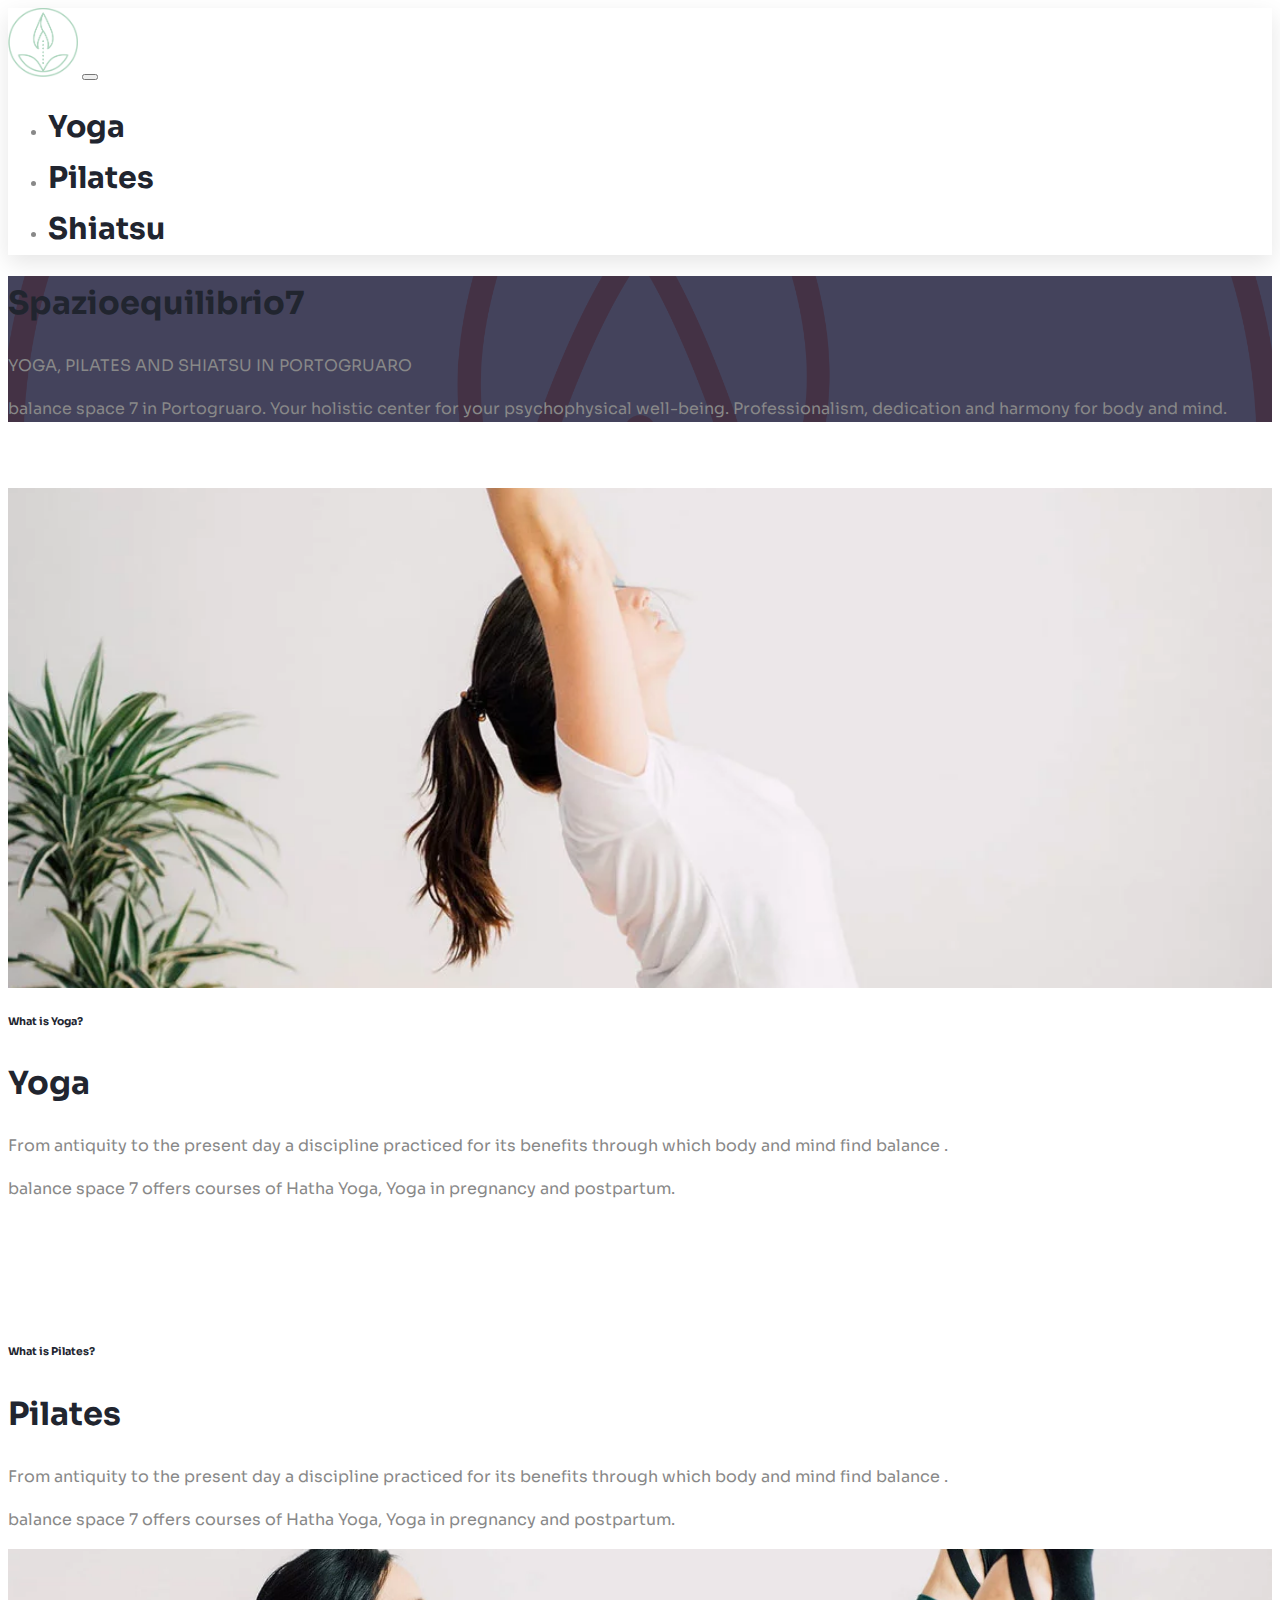
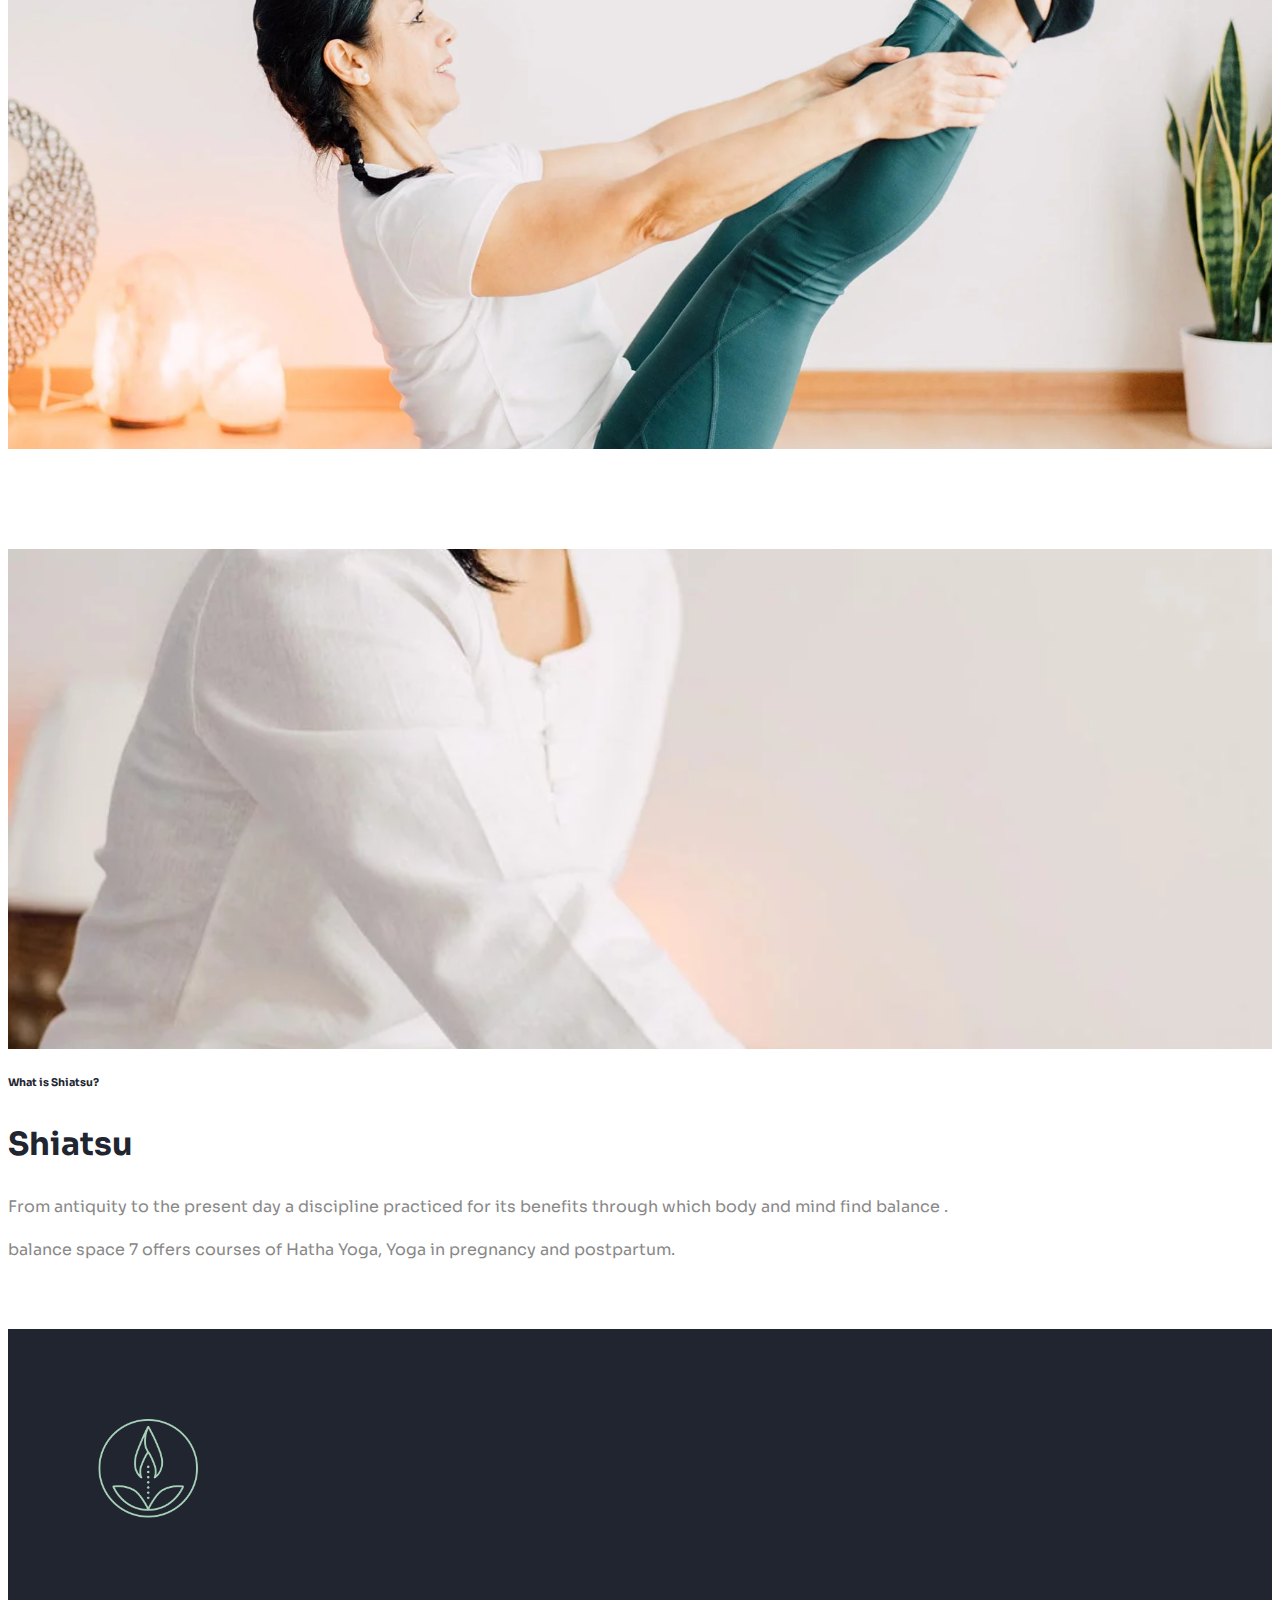
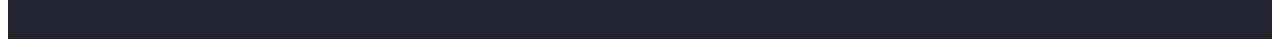
==== index.html @ 2cf7bbfe "New project to push to GitHub" ====
<!doctype html>
<html lang="en">

<head>
    <!-- Required meta tags -->
    <meta charset="utf-8">
    <meta name="viewport" content="width=device-width, initial-scale=1">

    <!-- Bootstrap CSS -->
    <link href="https://cdn.jsdelivr.net/npm/bootstrap@5.0.2/dist/css/bootstrap.min.css" rel="stylesheet"
        integrity="sha384-EVSTQN3/azprG1Anm3QDgpJLIm9Nao0Yz1ztcQTwFspd3yD65VohhpuuCOmLASjC" crossorigin="anonymous">

    <link rel="stylesheet" href="css/style.css">

    <title>Hello, world!</title>
</head>

<body>


    <!--NAVBAR -->
    <nav class="navbar navbar-expand-lg py-3 sticky-top navbar-light bg-light">
        <div class="container">
            <a class="navbar-brand" href="#">
                <img class="logo" src="img/Logo.png" alt="Logo">
            </a>
            <button class="navbar-toggler" type="button" data-bs-toggle="collapse" data-bs-target="#navbarNav"
                aria-controls="navbarNav" aria-expanded="false" aria-label="Toggle navigation">
                <span class="navbar-toggler-icon"></span>
            </button>
            <div class="collapse navbar-collapse" id="navbarNav">
                <ul class="navbar-nav ms-auto ">
                    <li class="nav-item">
                        <a class="nav-link" href="#Yoga">Yoga</a>
                    </li>
                    <li class="nav-item">
                        <a class="nav-link" href="#Pilates">Pilates</a>
                    </li>
                    <li class="nav-item">
                        <a class="nav-link" href="#Shiatsu">Shiatsu</a>
                    </li>
                </ul>
            </div>
        </div>
    </nav>
    <!--//NAVBAR -->

    <!--HERO -->
    <div class="hero vh-100 d-flex align-items-center">
        <div class="container">
            <div class="row">
                <div class="col-lg-7 mx-auto text-center">
                    <h1 class="diplay-4 text-white">Spazioequilibrio7</h1>
                    <p class="text-white my-4">YOGA, PILATES AND SHIATSU IN PORTOGRUARO</p>
                    <p class="text-white my-4">balance space 7 in Portogruaro.
                        Your holistic center for your psychophysical well-being.
                        Professionalism, dedication and harmony for body and mind.</p>
                </div>
            </div>
        </div>
    </div>
    <!--//HERO-->

    <!--YOGA-->
    <section class="row w-100" id="Yoga">
        <div class="col-lg-6 col-img1"></div>
        <div class="col-lg-6 py-4">
            <div class="container">
                <div class="row">
                    <div class="col-md-10 offset-md-1">
                        <h6 class="text-primary">What is Yoga?</h6>
                        <h1>Yoga</h1>
                        <p>From antiquity to the present day a discipline practiced for its benefits through which body
                            and mind find balance .</p>
                        <p>balance space 7 offers courses of Hatha Yoga, Yoga in pregnancy and postpartum.</p>
                    </div>
                </div>
            </div>
        </div>
    </section>
    <!--//YOGA-->

    <!--PILATES-->
    <section class="row w-100" id="Pilates">
        <div class="col-lg-6 py-4">
            <div class="container">
                <div class="row">
                    <div class="col-md-10 offset-md-1">
                        <h6 class="text-primary">What is Pilates?</h6>
                        <h1>Pilates</h1>
                        <p>From antiquity to the present day a discipline practiced for its benefits through which body
                            and mind find balance .</p>
                        <p>balance space 7 offers courses of Hatha Yoga, Yoga in pregnancy and postpartum.</p>
                    </div>
                </div>
            </div>
        </div>
        <div class="col-lg-6 col-img2"></div>
    </section>
    <!--//PILATES-->

    <!--SHIATSU-->
    <section class="row w-100" id="Shiatsu">
        <div class="col-lg-6 col-img3"></div>
        <div class="col-lg-6 py-4">
            <div class="container">
                <div class="row">
                    <div class="col-md-10 offset-md-1">
                        <h6 class="text-primary">What is Shiatsu?</h6>
                        <h1>Shiatsu</h1>
                        <p>From antiquity to the present day a discipline practiced for its benefits through which body
                            and mind find balance .</p>
                        <p>balance space 7 offers courses of Hatha Yoga, Yoga in pregnancy and postpartum.</p>
                    </div>
                </div>
            </div>
        </div>
    </section>
    <!--//SHIATSU-->
    <footer>
        <div class="footer-top">
            <div class="container">
                <div class="row">
                    <div class="col-md-4">
                        <img class="logo" src="img/Logo.png" alt="Logo">
                    </div>
                    <div class="col-md-2">
                        <h5> </h5>
                    </div>
                </div>
            </div>
        </div>
    </footer>

    <!-- Option 1: Bootstrap Bundle with Popper -->
    <script src="https://cdn.jsdelivr.net/npm/bootstrap@5.0.2/dist/js/bootstrap.bundle.min.js"
        integrity="sha384-MrcW6ZMFYlzcLA8Nl+NtUVF0sA7MsXsP1UyJoMp4YLEuNSfAP+JcXn/tWtIaxVXM" crossorigin="anonymous">
    </script>

</body>

</html>
---- css/style.css ----
@import url('https://fonts.googleapis.com/css2?family=Sora:wght@200&family=Source+Sans+Pro:ital,wght@0,200;0,300;0,400;0,600;0,700;0,900;1,200;1,300;1,400;1,600;1,700;1,900&display=swap');

:root{
    --primary: #e4e2db;
    --dark: #21252f;
    --body: #888;
    --box-shadow: 0 8px 22px rgba(0,0,0,0.1);
}

body {
    font-family: Sora, "sans-serif";
    line-height: 1.7;
    color: var(--body);
}

h1,h2,h3,h4,h5,h6,
.display-4 {
    color: var(--dark);
    font-weight: 700;
}

a {
    color: var(--dark);
    text-decoration: none;  
}

.navbar .logo {
    width: 70px;
}

.navbar .nav-link {
    font-size: 30px;
    font-weight: 700;
}

.navbar {
    box-shadow: var(--box-shadow);
}

.hero {
    background-image: url(../img/Background.png);
    background-position: center;
    background-size: cover;
    background-attachment: fixed;
    position: relative;
    z-index: 2;
}

.hero::after{
    content: "";
    width: 100%;
    height: 100%;
    position: absolute;
    top: 0;
    left: 0;
    background-color: rgba(21, 20, 51, 0.8);
    z-index: -1;
}

section {
    padding-top: 50px;
    padding-bottom: 50px;
}

.col-img1 {
    background-image: url(../img/Yogapose.webp);
    background-position: center;
    background-size: cover;
    min-height: 500px;
}

.col-img2 {
    background-image: url(../img/Pilatespose.webp);
    background-position: center;
    background-size: cover;
    min-height: 500px;
}

.col-img3 {
    background-image: url(../img/Shiatsupose.webp);
    background-position: center;
    background-size: cover;
    min-height: 500px;
}

.footer-top {
    padding-bottom: 90px;
    padding: 90px;
    background-color: var(--dark);

}
.footer-top .logo {
    width: 100px;
}
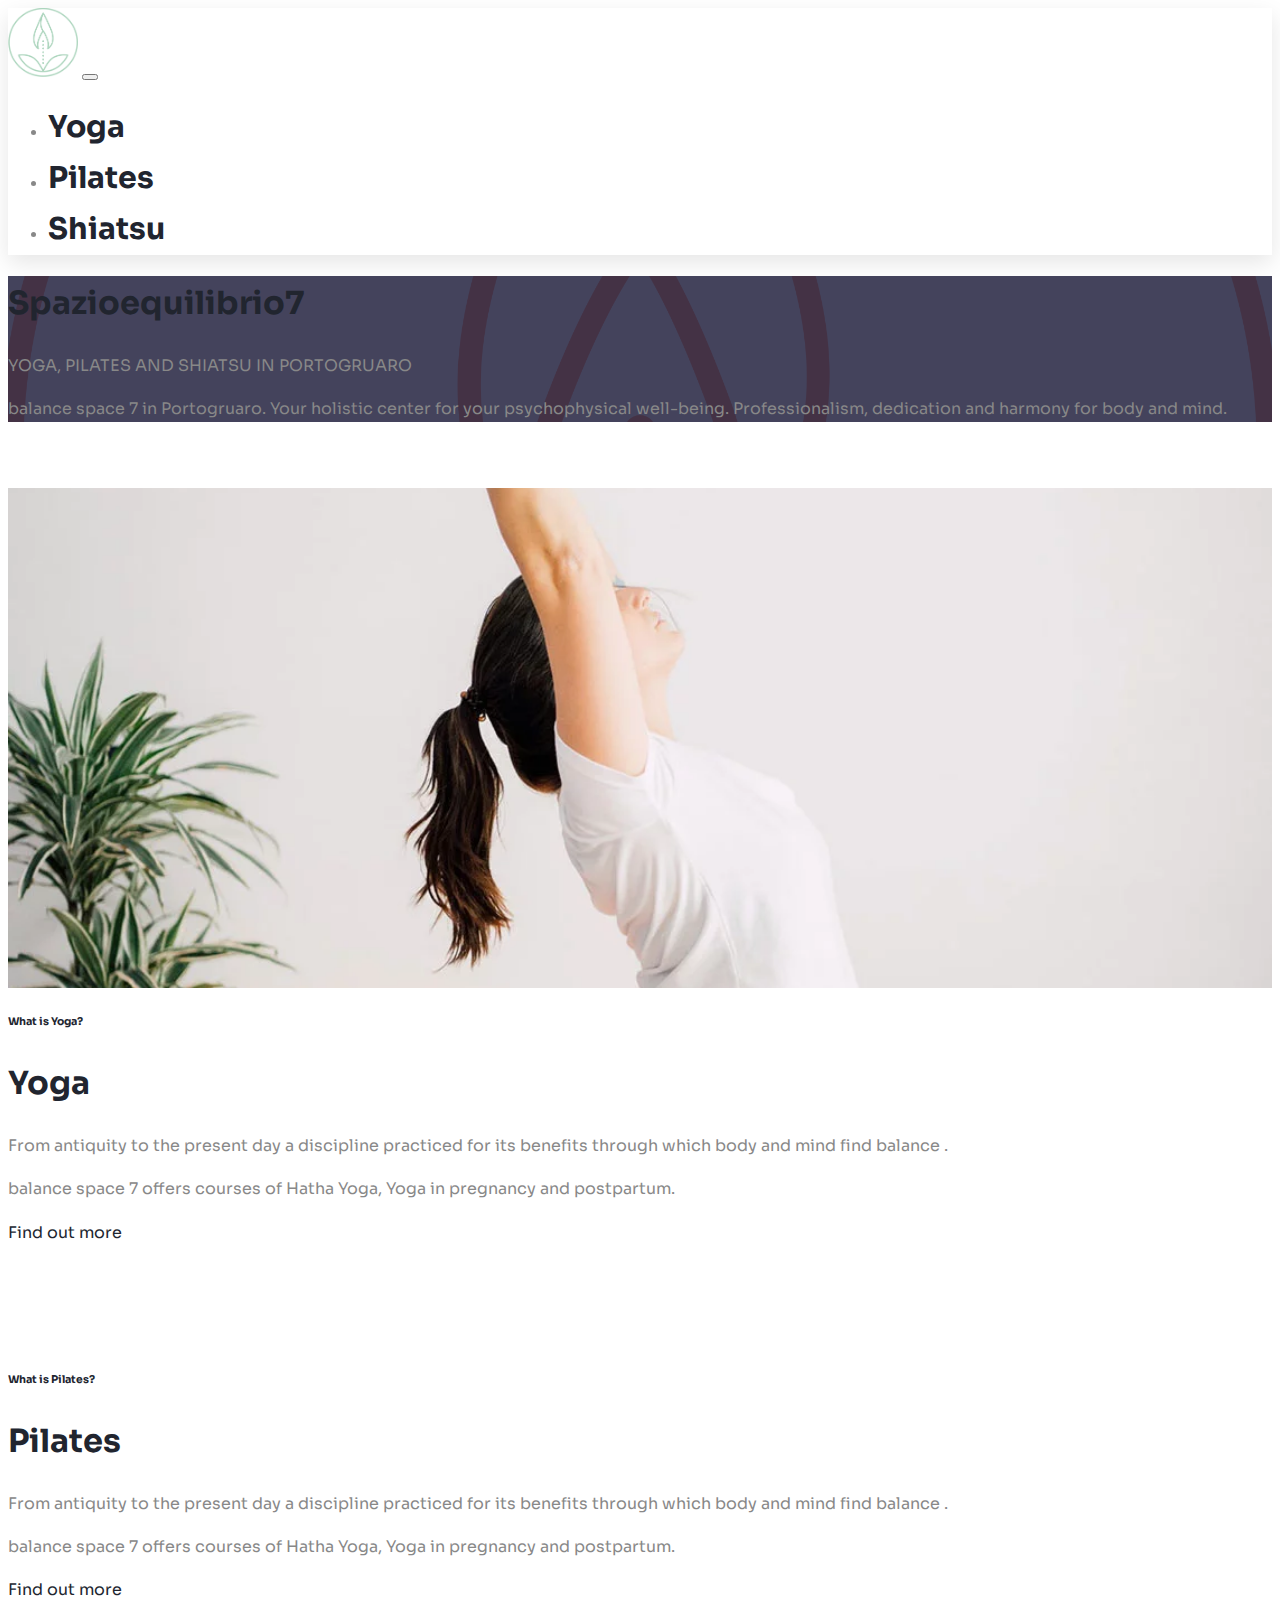
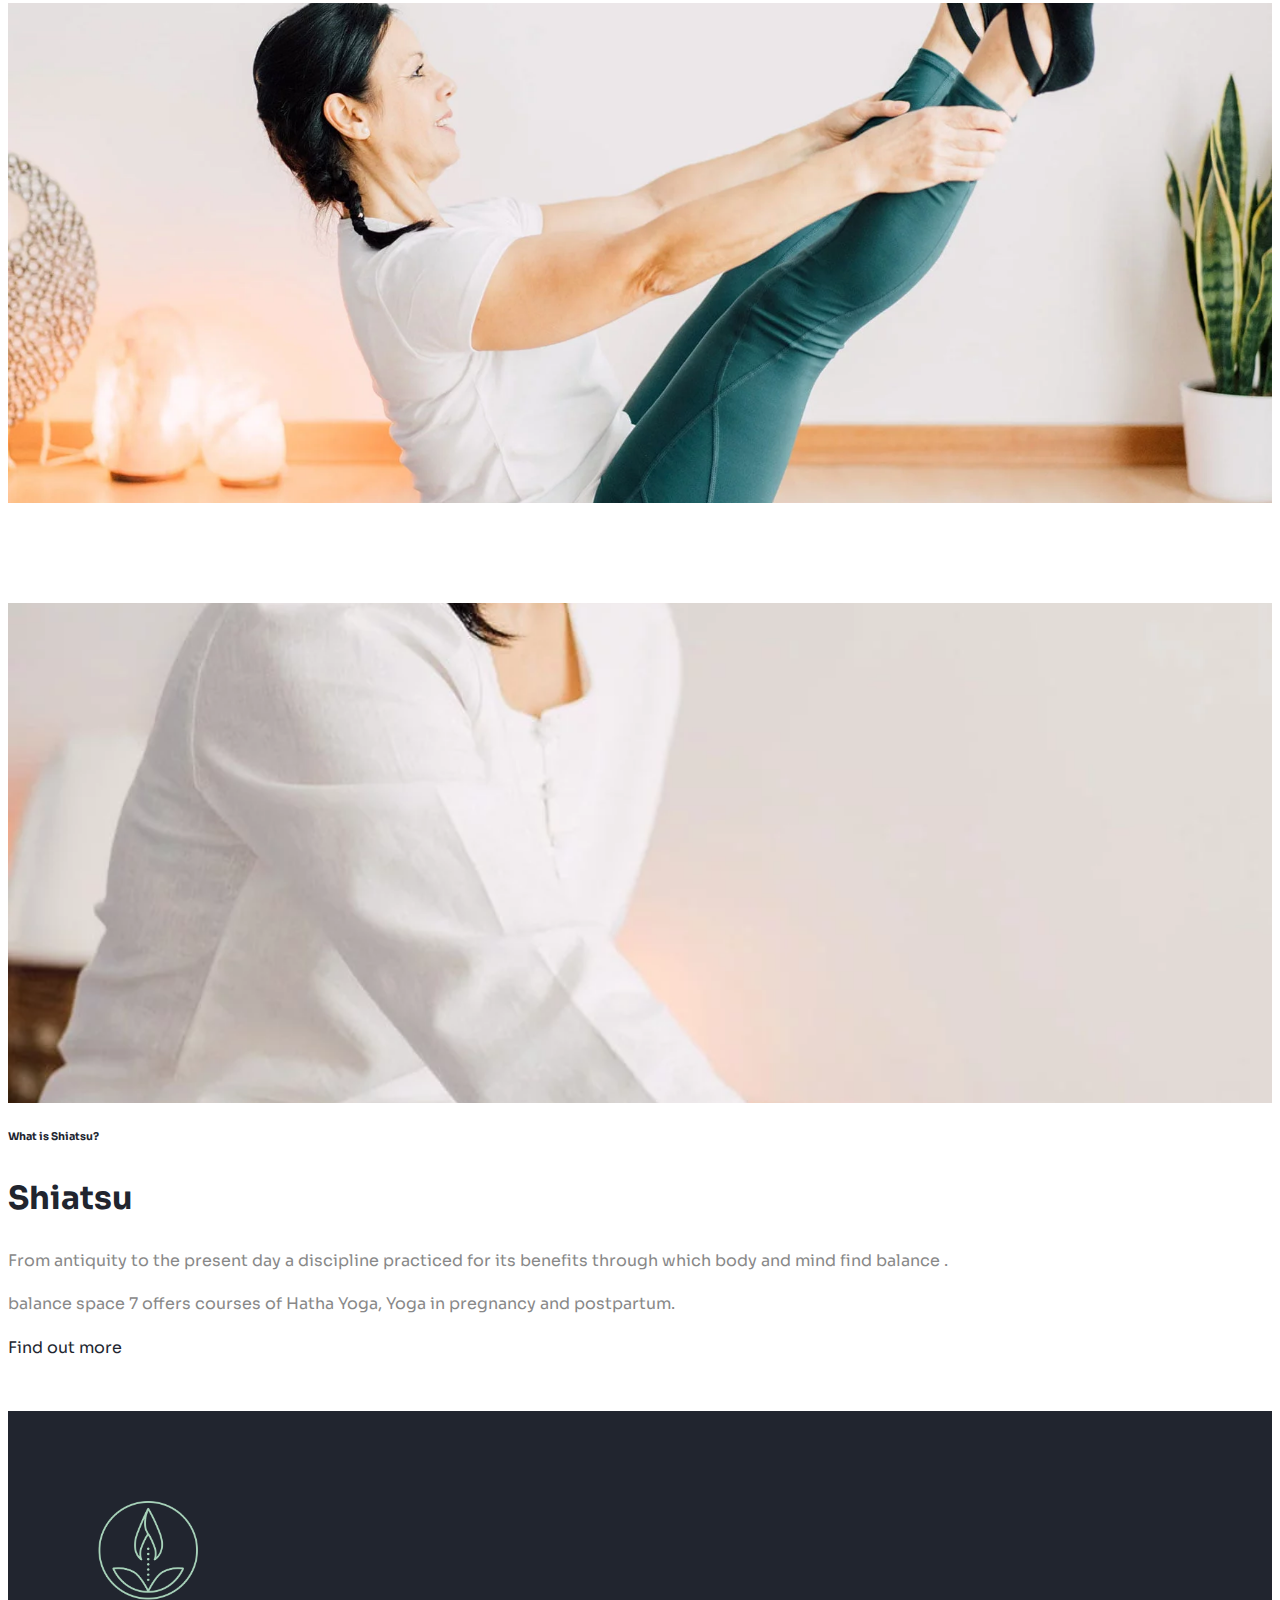
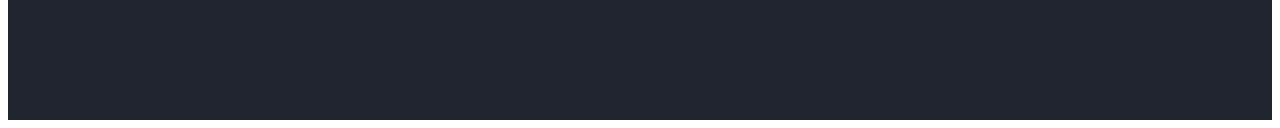
==== commit 83c7b548: "New project to push to GitHub" ====
--- a/index.html
+++ b/index.html
@@ -12,7 +12,7 @@
 
     <link rel="stylesheet" href="css/style.css">
 
-    <title>Hello, world!</title>
+    <title>Spazioequilibrio7</title>
 </head>
 
 <body>
@@ -73,6 +73,7 @@
                         <p>From antiquity to the present day a discipline practiced for its benefits through which body
                             and mind find balance .</p>
                         <p>balance space 7 offers courses of Hatha Yoga, Yoga in pregnancy and postpartum.</p>
+                        <a href="#" class="btn btn-outline-dark">Find out more</a>
                     </div>
                 </div>
             </div>
@@ -91,6 +92,7 @@
                         <p>From antiquity to the present day a discipline practiced for its benefits through which body
                             and mind find balance .</p>
                         <p>balance space 7 offers courses of Hatha Yoga, Yoga in pregnancy and postpartum.</p>
+                        <a href="#" class="btn btn-outline-dark">Find out more</a>
                     </div>
                 </div>
             </div>
@@ -111,12 +113,15 @@
                         <p>From antiquity to the present day a discipline practiced for its benefits through which body
                             and mind find balance .</p>
                         <p>balance space 7 offers courses of Hatha Yoga, Yoga in pregnancy and postpartum.</p>
+                        <a href="#" class="btn btn-outline-dark">Find out more</a>
                     </div>
                 </div>
             </div>
         </div>
     </section>
     <!--//SHIATSU-->
+
+    <!--FOOTER-->
     <footer>
         <div class="footer-top">
             <div class="container">
@@ -131,6 +136,7 @@
             </div>
         </div>
     </footer>
+    <!--//FOOTER-->
 
     <!-- Option 1: Bootstrap Bundle with Popper -->
     <script src="https://cdn.jsdelivr.net/npm/bootstrap@5.0.2/dist/js/bootstrap.bundle.min.js"
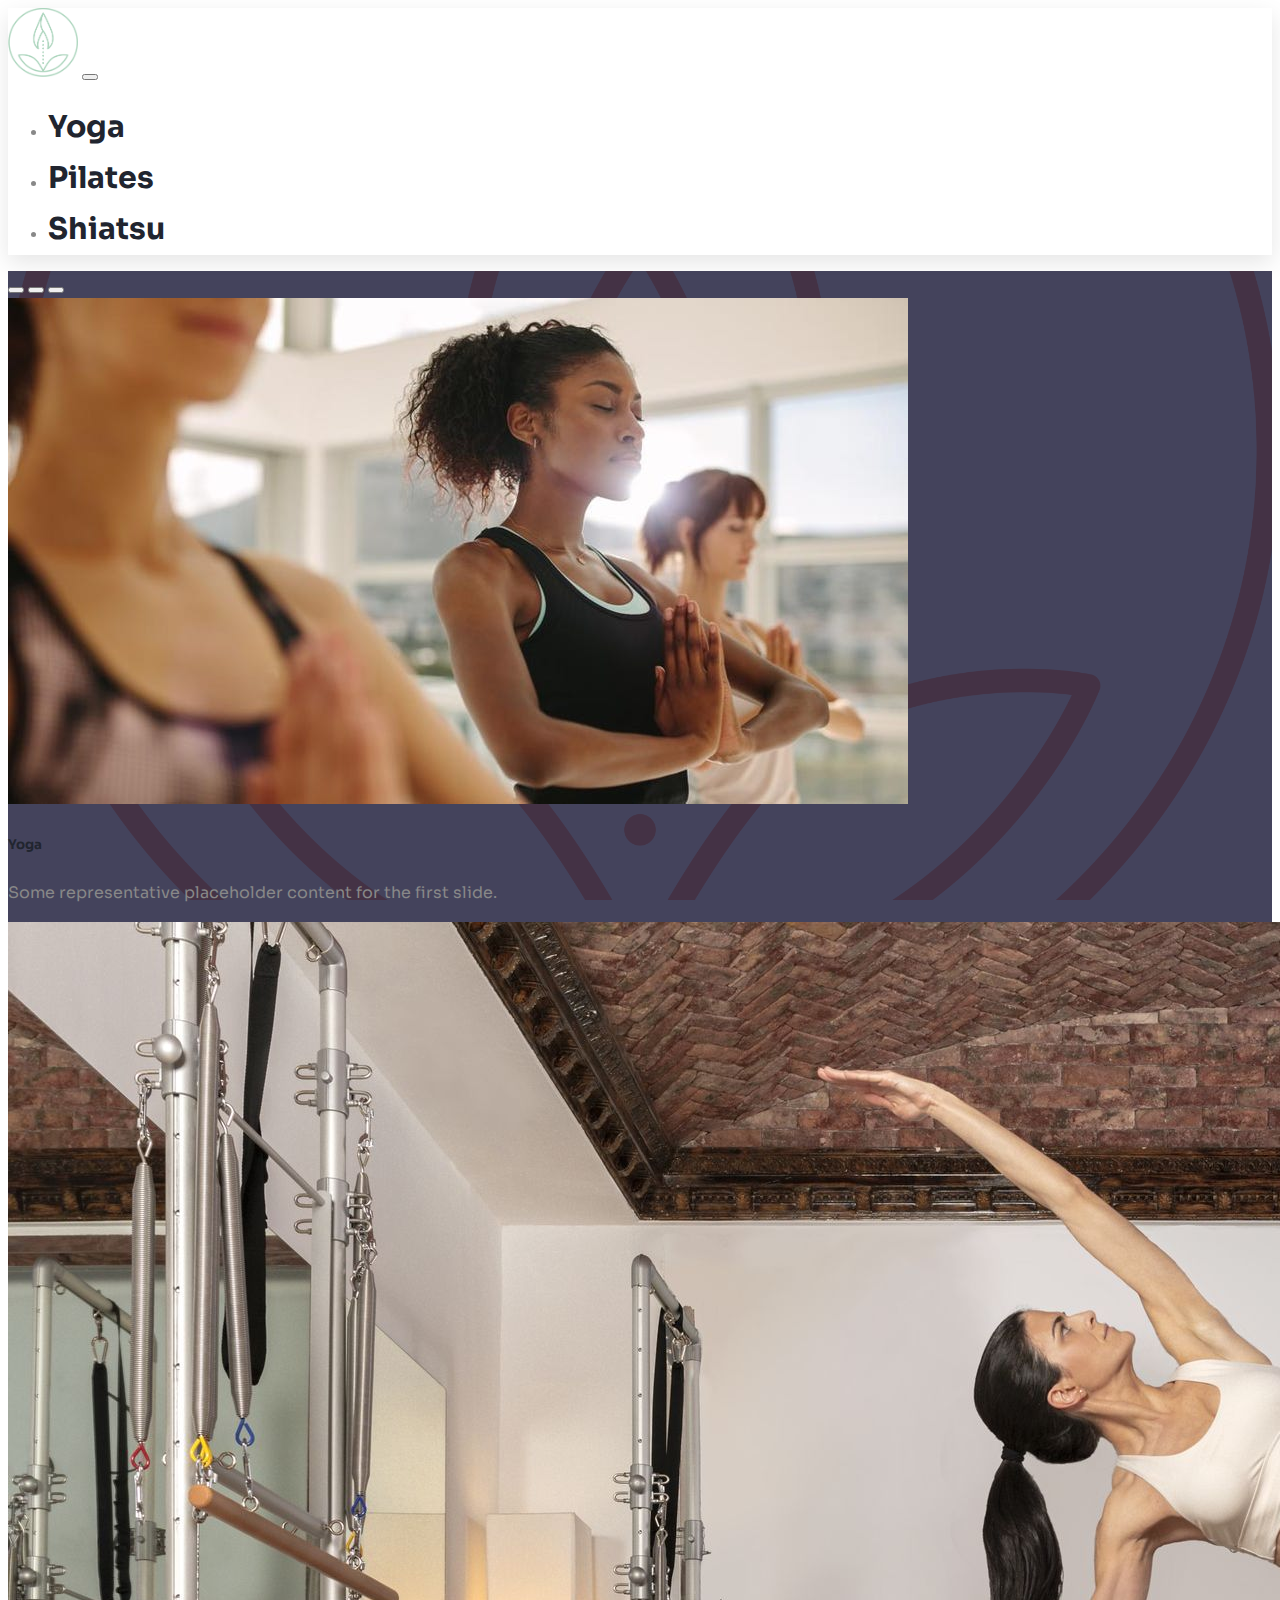
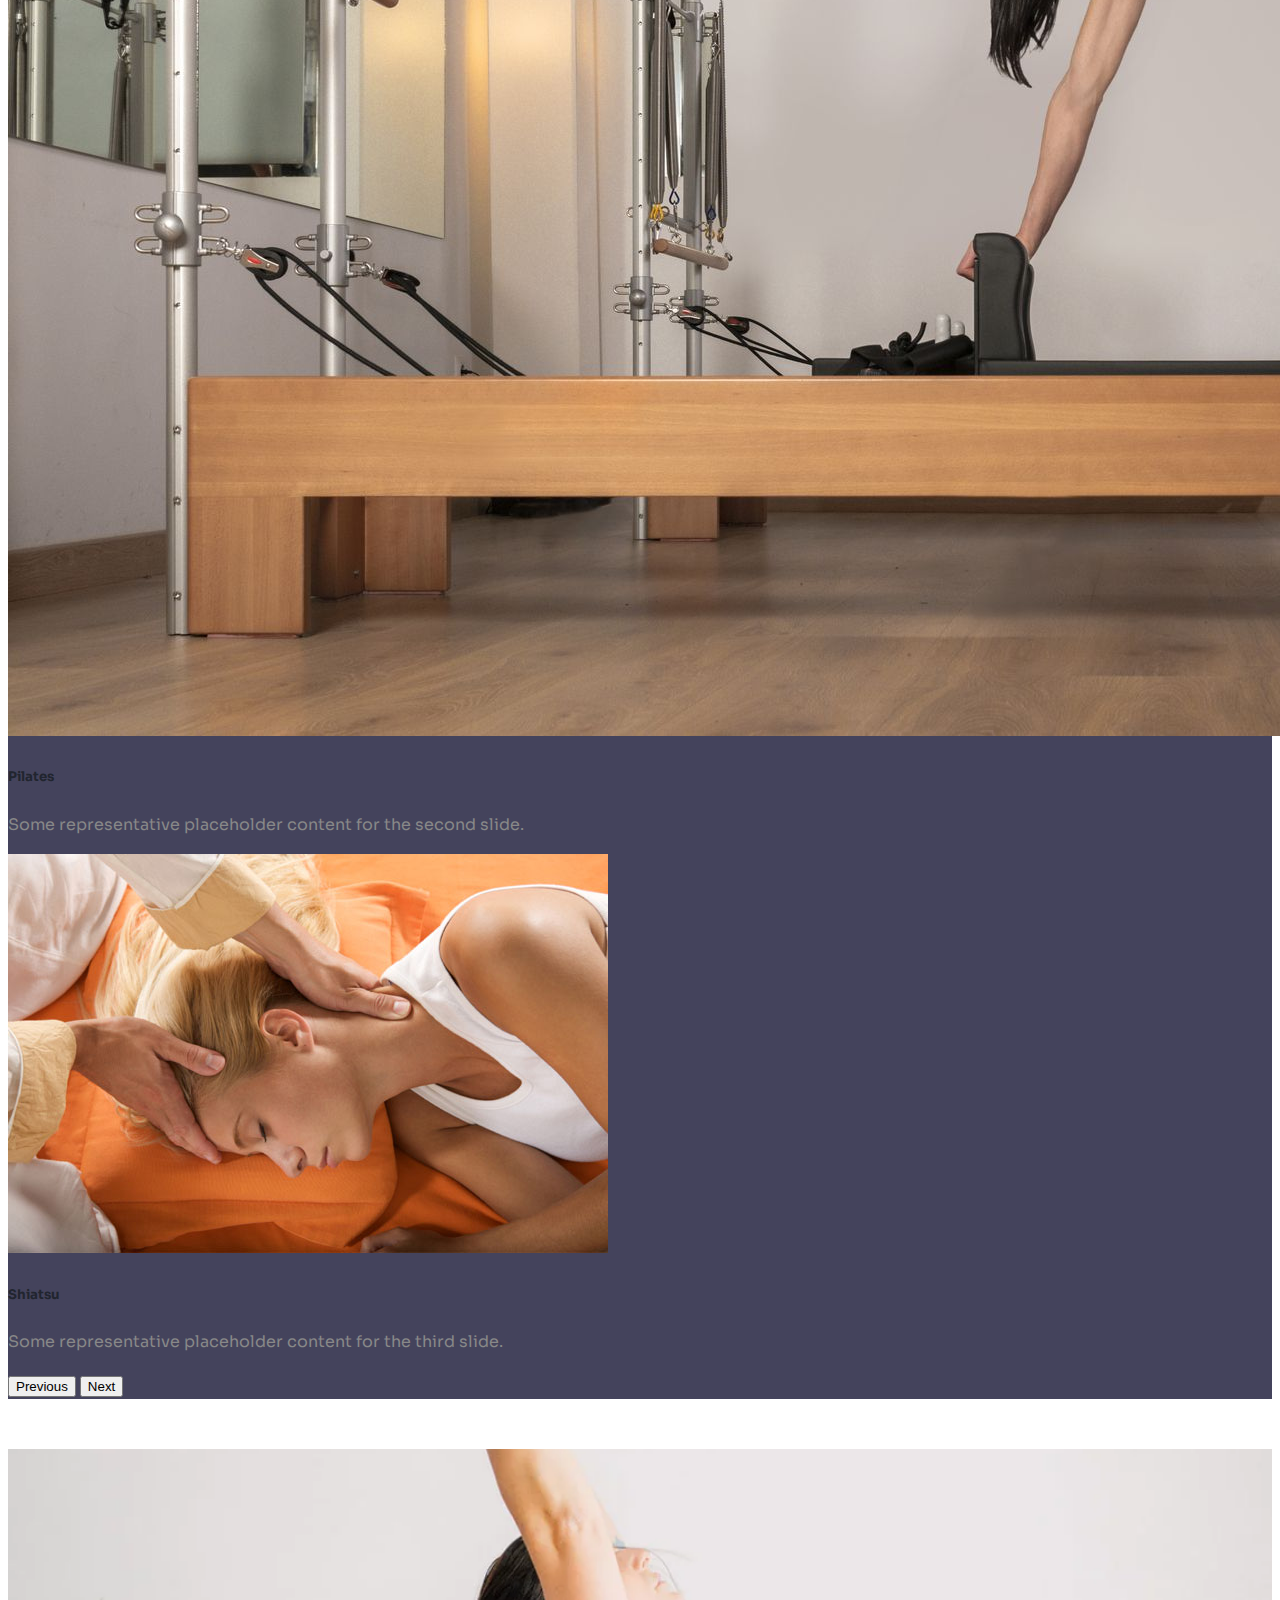
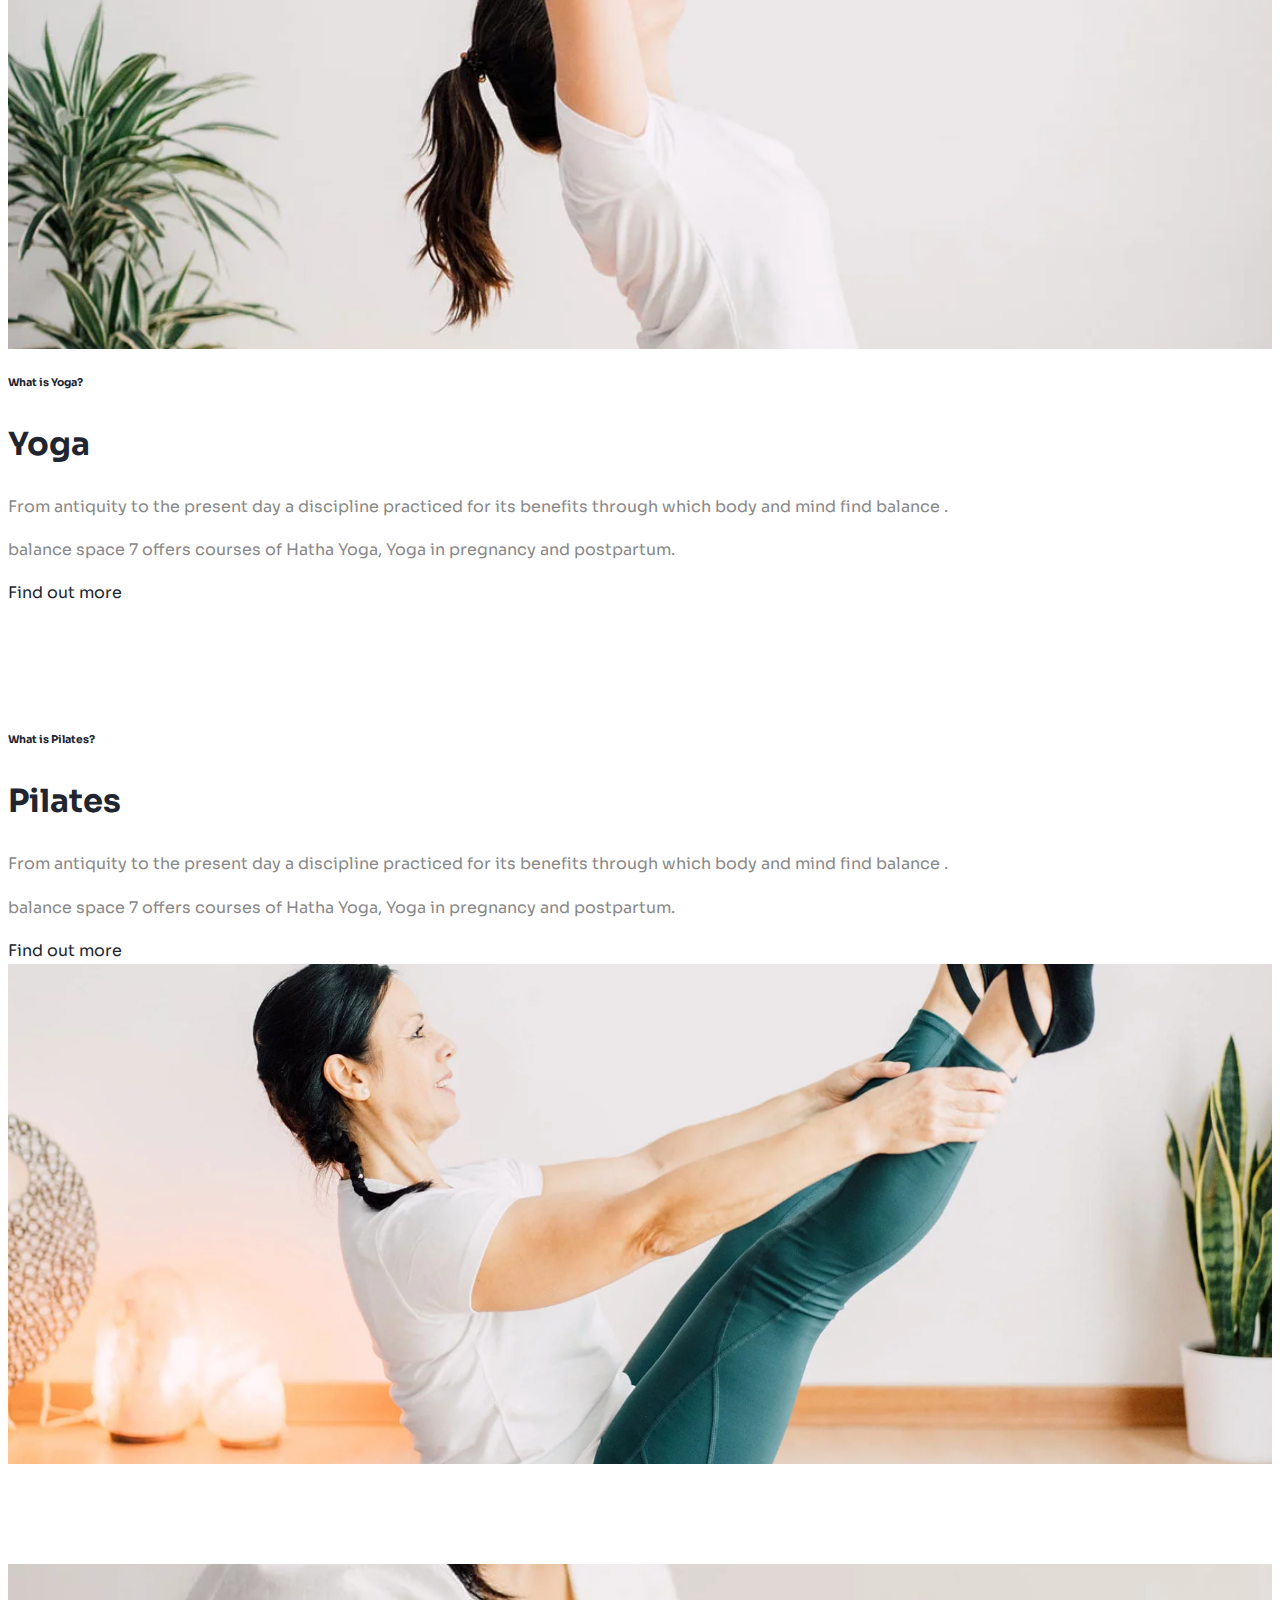
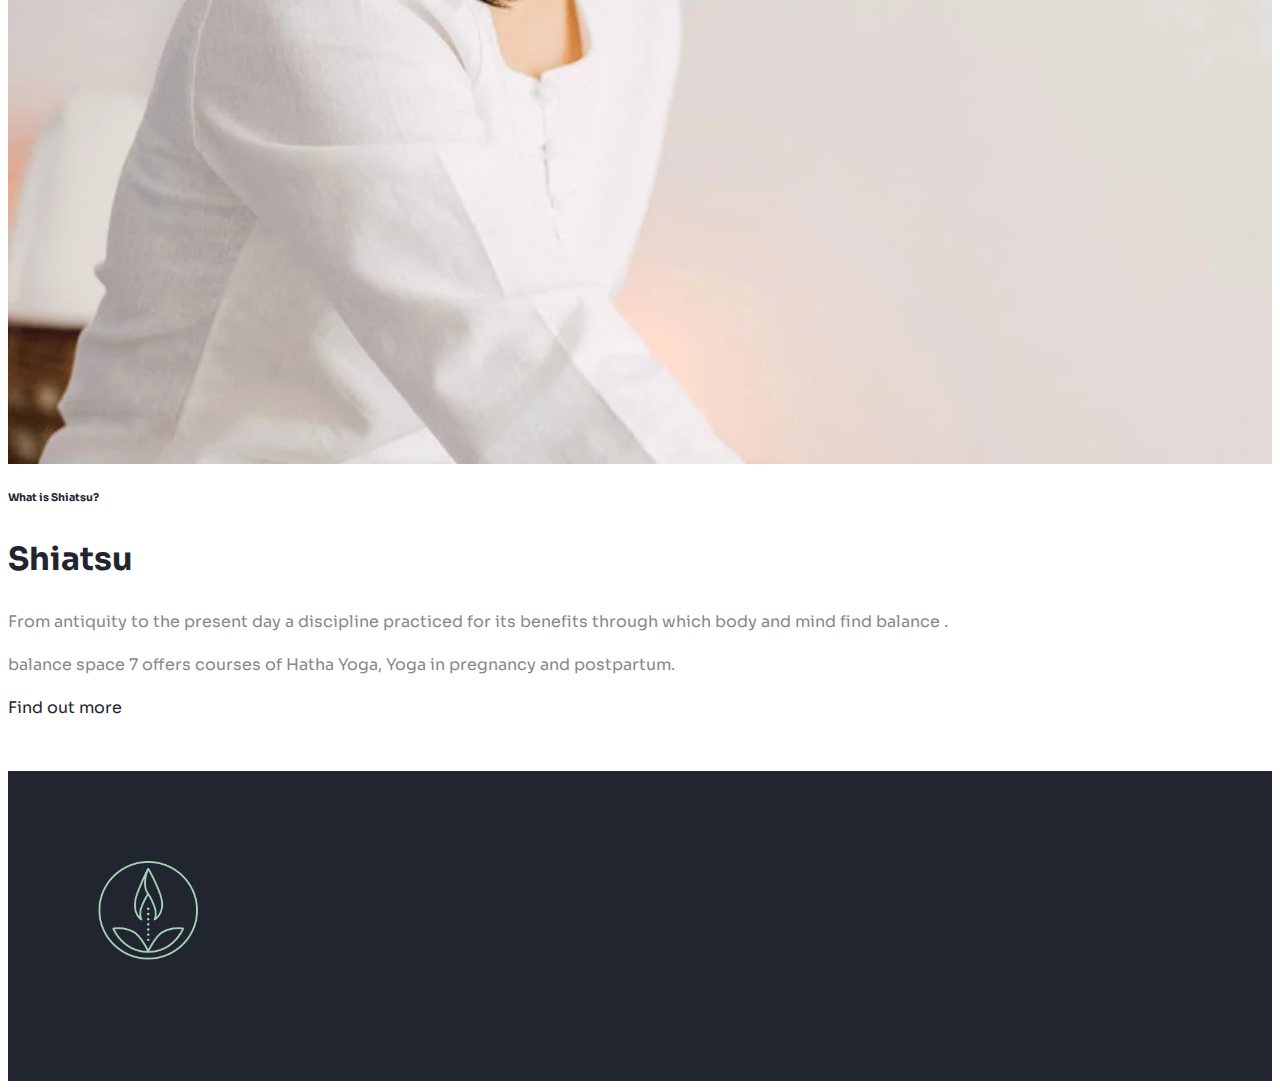
==== commit cca275a9: "New project to push ti Github" ====
--- a/index.html
+++ b/index.html
@@ -49,12 +49,50 @@
     <div class="hero vh-100 d-flex align-items-center">
         <div class="container">
             <div class="row">
-                <div class="col-lg-7 mx-auto text-center">
-                    <h1 class="diplay-4 text-white">Spazioequilibrio7</h1>
-                    <p class="text-white my-4">YOGA, PILATES AND SHIATSU IN PORTOGRUARO</p>
-                    <p class="text-white my-4">balance space 7 in Portogruaro.
-                        Your holistic center for your psychophysical well-being.
-                        Professionalism, dedication and harmony for body and mind.</p>
+                <div id="carouselExampleCaptions" class="carousel slide">
+                    <div class="carousel-indicators">
+                        <button type="button" data-bs-target="#carouselExampleCaptions" data-bs-slide-to="0"
+                            class="active" aria-current="true" aria-label="Slide 1"></button>
+                        <button type="button" data-bs-target="#carouselExampleCaptions" data-bs-slide-to="1"
+                            aria-label="Slide 2"></button>
+                        <button type="button" data-bs-target="#carouselExampleCaptions" data-bs-slide-to="2"
+                            aria-label="Slide 3"></button>
+                    </div>
+                    <div class="carousel-inner">
+                        <div class="carousel-item active">
+                            <img src="img/YogaCarousel.jpg" class="d-block w-100" alt="Yoga">
+                            <div class="carousel-caption d-none d-md-block">
+                                <h5>Yoga</h5>
+                                <p>Some representative placeholder content for the first slide.</p>
+                            </div>
+                        </div>
+                        <div class="carousel-item">
+                            <img src="img/PilatesCarousel.jpg" class="d-block w-100" alt="Pilates">
+                            <div class="carousel-caption d-none d-md-block">
+                                <h5>Pilates</h5>
+                                <p>Some representative placeholder content for the second slide.</p>
+                            </div>
+                        </div>
+                        <div class="carousel-item">
+                            <img src="img/ShiatsuCarousel.jpg" class="d-block w-100" alt="Shiatsu">
+                            <div class="carousel-caption d-none d-md-block">
+                                <h5>Shiatsu</h5>
+                                <p>Some representative placeholder content for the third slide.</p>
+                            </div>
+                        </div>
+                    </div>
+
+
+                    <button class="carousel-control-prev" type="button" data-bs-target="#carouselExampleCaptions"
+                        data-bs-slide="prev">
+                        <span class="carousel-control-prev-icon" aria-hidden="true"></span>
+                        <span class="visually-hidden">Previous</span>
+                    </button>
+                    <button class="carousel-control-next" type="button" data-bs-target="#carouselExampleCaptions"
+                        data-bs-slide="next">
+                        <span class="carousel-control-next-icon" aria-hidden="true"></span>
+                        <span class="visually-hidden">Next</span>
+                    </button>
                 </div>
             </div>
         </div>
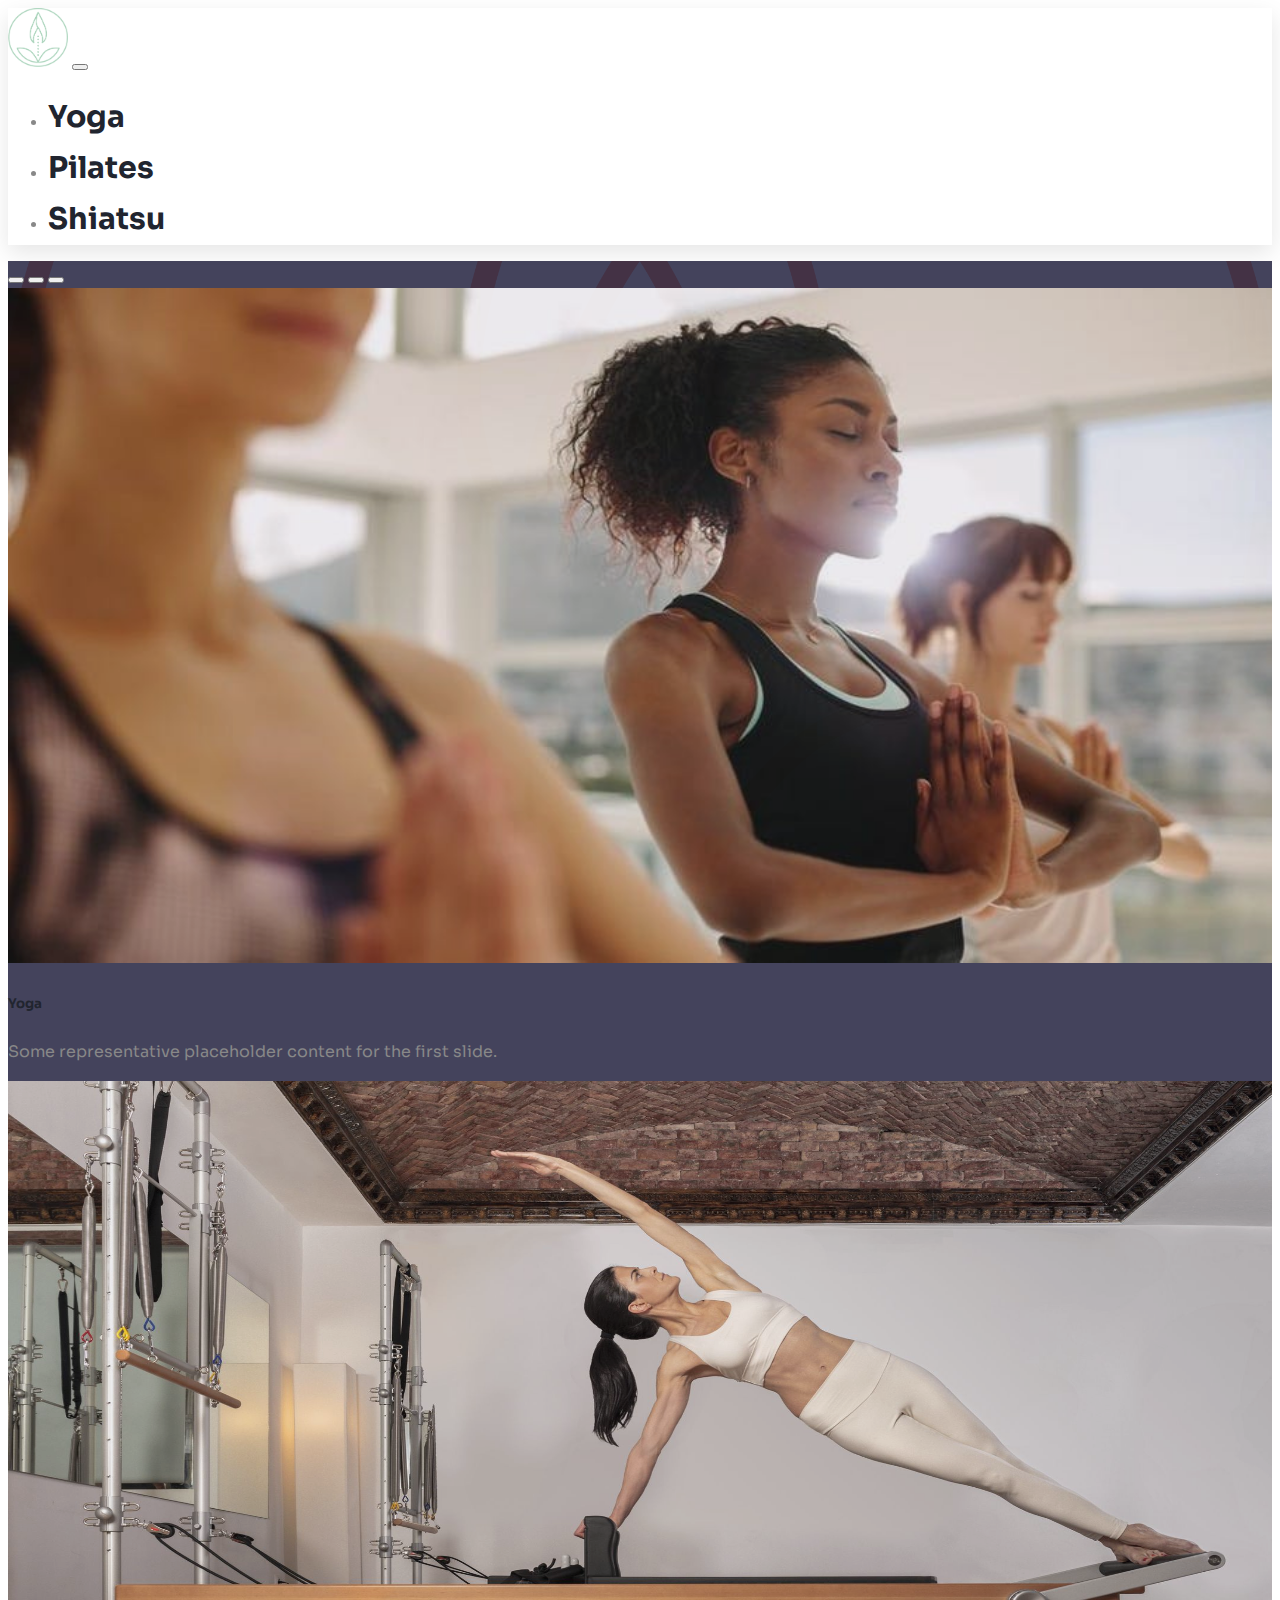
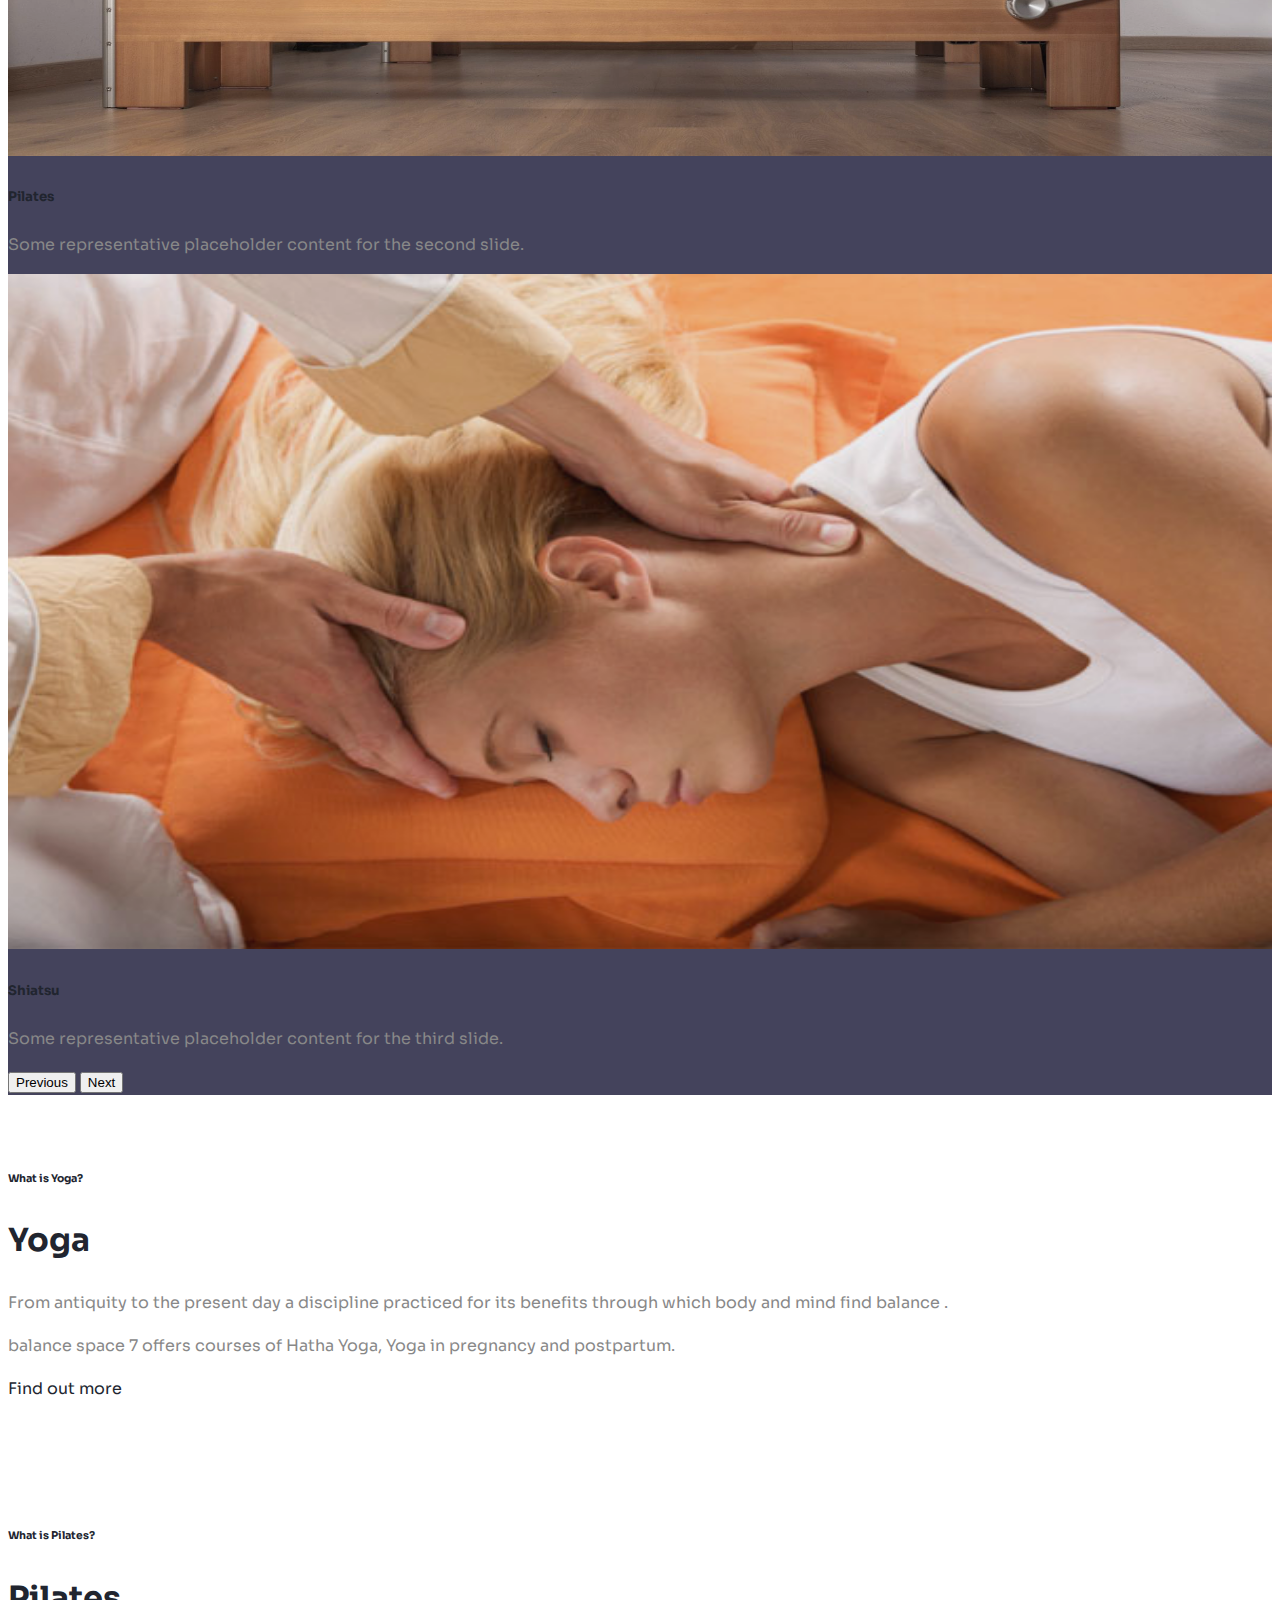
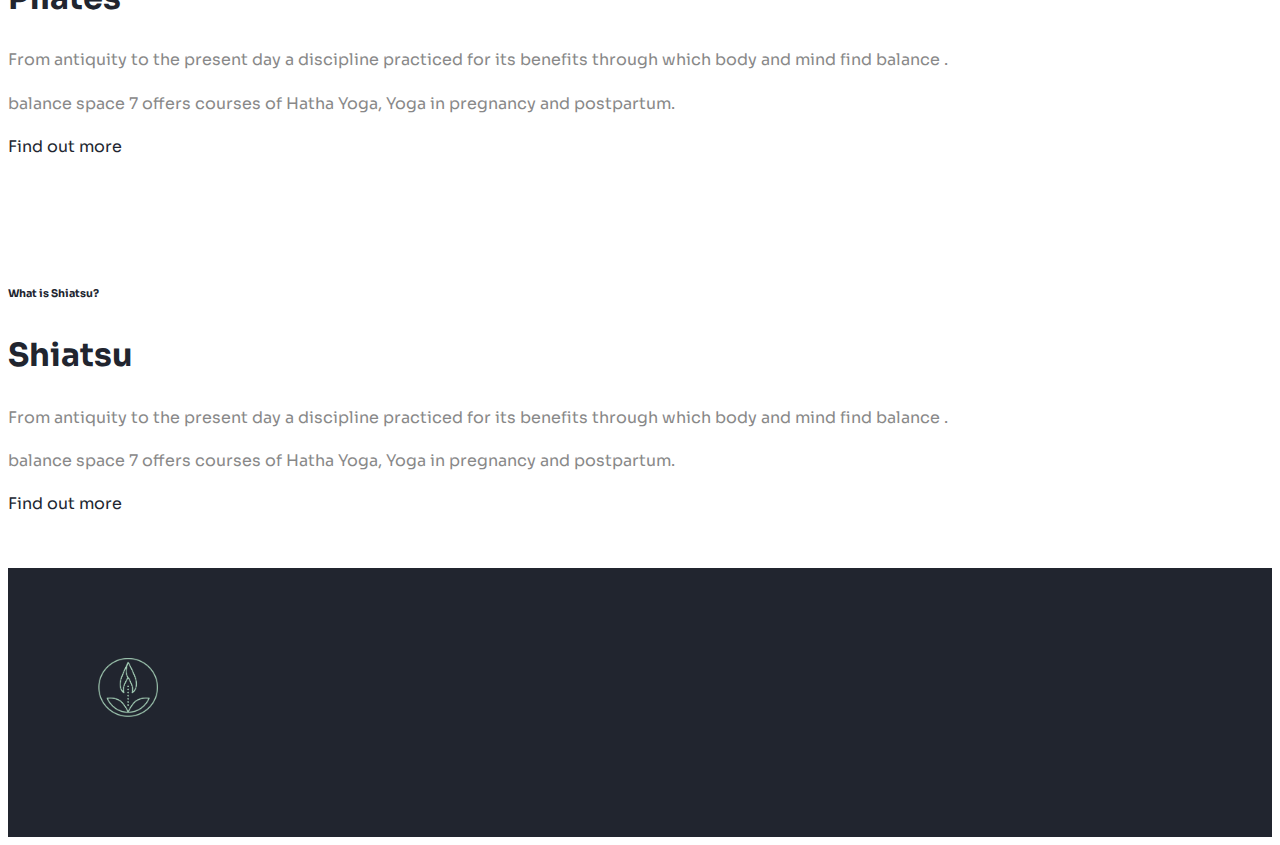
==== commit 4662472d: "Slight update and will be updated later night" ====
--- a/index.html
+++ b/index.html
@@ -19,7 +19,7 @@
 
 
     <!--NAVBAR -->
-    <nav class="navbar navbar-expand-lg py-3 sticky-top navbar-light bg-light">
+    <nav class="navbar navbar-expand-lg py-2.5 sticky-top navbar-light bg-light">
         <div class="container">
             <a class="navbar-brand" href="#">
                 <img class="logo" src="img/Logo.png" alt="Logo">
@@ -46,7 +46,7 @@
     <!--//NAVBAR -->
 
     <!--HERO -->
-    <div class="hero vh-100 d-flex align-items-center">
+    <div class="hero d-flex w-100 align-items-center">
         <div class="container">
             <div class="row">
                 <div id="carouselExampleCaptions" class="carousel slide">
@@ -58,7 +58,7 @@
                         <button type="button" data-bs-target="#carouselExampleCaptions" data-bs-slide-to="2"
                             aria-label="Slide 3"></button>
                     </div>
-                    <div class="carousel-inner">
+                    <div class="carousel-inner ">
                         <div class="carousel-item active">
                             <img src="img/YogaCarousel.jpg" class="d-block w-100" alt="Yoga">
                             <div class="carousel-caption d-none d-md-block">
@@ -111,7 +111,7 @@
                         <p>From antiquity to the present day a discipline practiced for its benefits through which body
                             and mind find balance .</p>
                         <p>balance space 7 offers courses of Hatha Yoga, Yoga in pregnancy and postpartum.</p>
-                        <a href="#" class="btn btn-outline-dark">Find out more</a>
+                        <a href="YogaPage.html" class="btn btn-outline-dark">Find out more</a>
                     </div>
                 </div>
             </div>
@@ -130,7 +130,7 @@
                         <p>From antiquity to the present day a discipline practiced for its benefits through which body
                             and mind find balance .</p>
                         <p>balance space 7 offers courses of Hatha Yoga, Yoga in pregnancy and postpartum.</p>
-                        <a href="#" class="btn btn-outline-dark">Find out more</a>
+                        <a href="PilatesPage.html" class="btn btn-outline-dark">Find out more</a>
                     </div>
                 </div>
             </div>
@@ -151,7 +151,7 @@
                         <p>From antiquity to the present day a discipline practiced for its benefits through which body
                             and mind find balance .</p>
                         <p>balance space 7 offers courses of Hatha Yoga, Yoga in pregnancy and postpartum.</p>
-                        <a href="#" class="btn btn-outline-dark">Find out more</a>
+                        <a href="ShiatsuPage.html" class="btn btn-outline-dark">Find out more</a>
                     </div>
                 </div>
             </div>
--- a/css/style.css
+++ b/css/style.css
@@ -25,7 +25,7 @@
 }
 
 .navbar .logo {
-    width: 70px;
+    width: 60px;
 }
 
 .navbar .nav-link {
@@ -44,6 +44,8 @@
     background-attachment: fixed;
     position: relative;
     z-index: 2;
+    min-height: 100%;
+    width: 100%;
 }
 
 .hero::after{
@@ -65,22 +67,23 @@
 .col-img1 {
     background-image: url(../img/Yogapose.webp);
     background-position: center;
-    background-size: cover;
-    min-height: 500px;
+    background-size: cover; 
+    min-height: auto;
+    
 }
 
 .col-img2 {
     background-image: url(../img/Pilatespose.webp);
     background-position: center;
     background-size: cover;
-    min-height: 500px;
+    min-height: auto;
 }
 
 .col-img3 {
     background-image: url(../img/Shiatsupose.webp);
     background-position: center;
     background-size: cover;
-    min-height: 500px;
+    min-height: auto;
 }
 
 .footer-top {
@@ -90,5 +93,14 @@
 
 }
 .footer-top .logo {
-    width: 100px;
+    width: 60px;
+}
+
+.carousel-item img{
+    align-items: center;
+    max-height: 75vh;
+    min-width: 50vw;
+    background-size: cover;
+    width: 100%;
+    opacity: 90%;
 }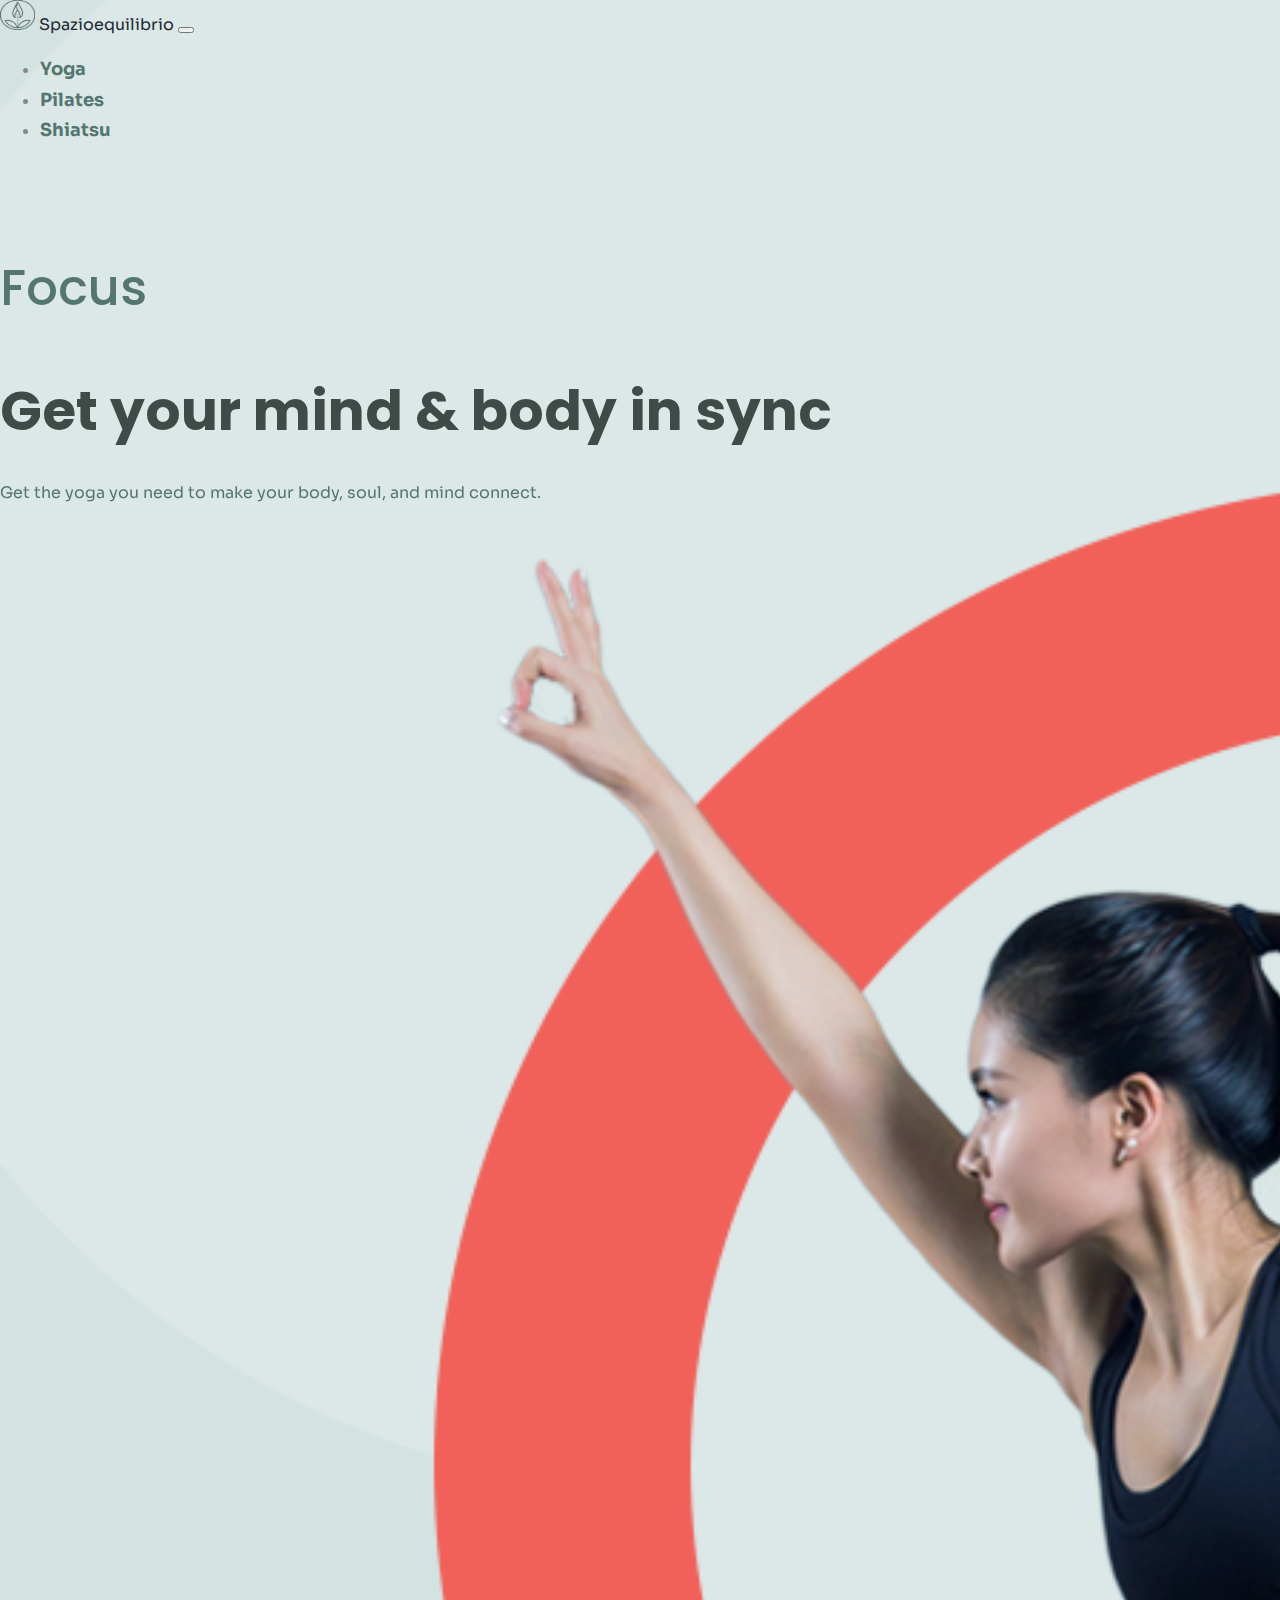
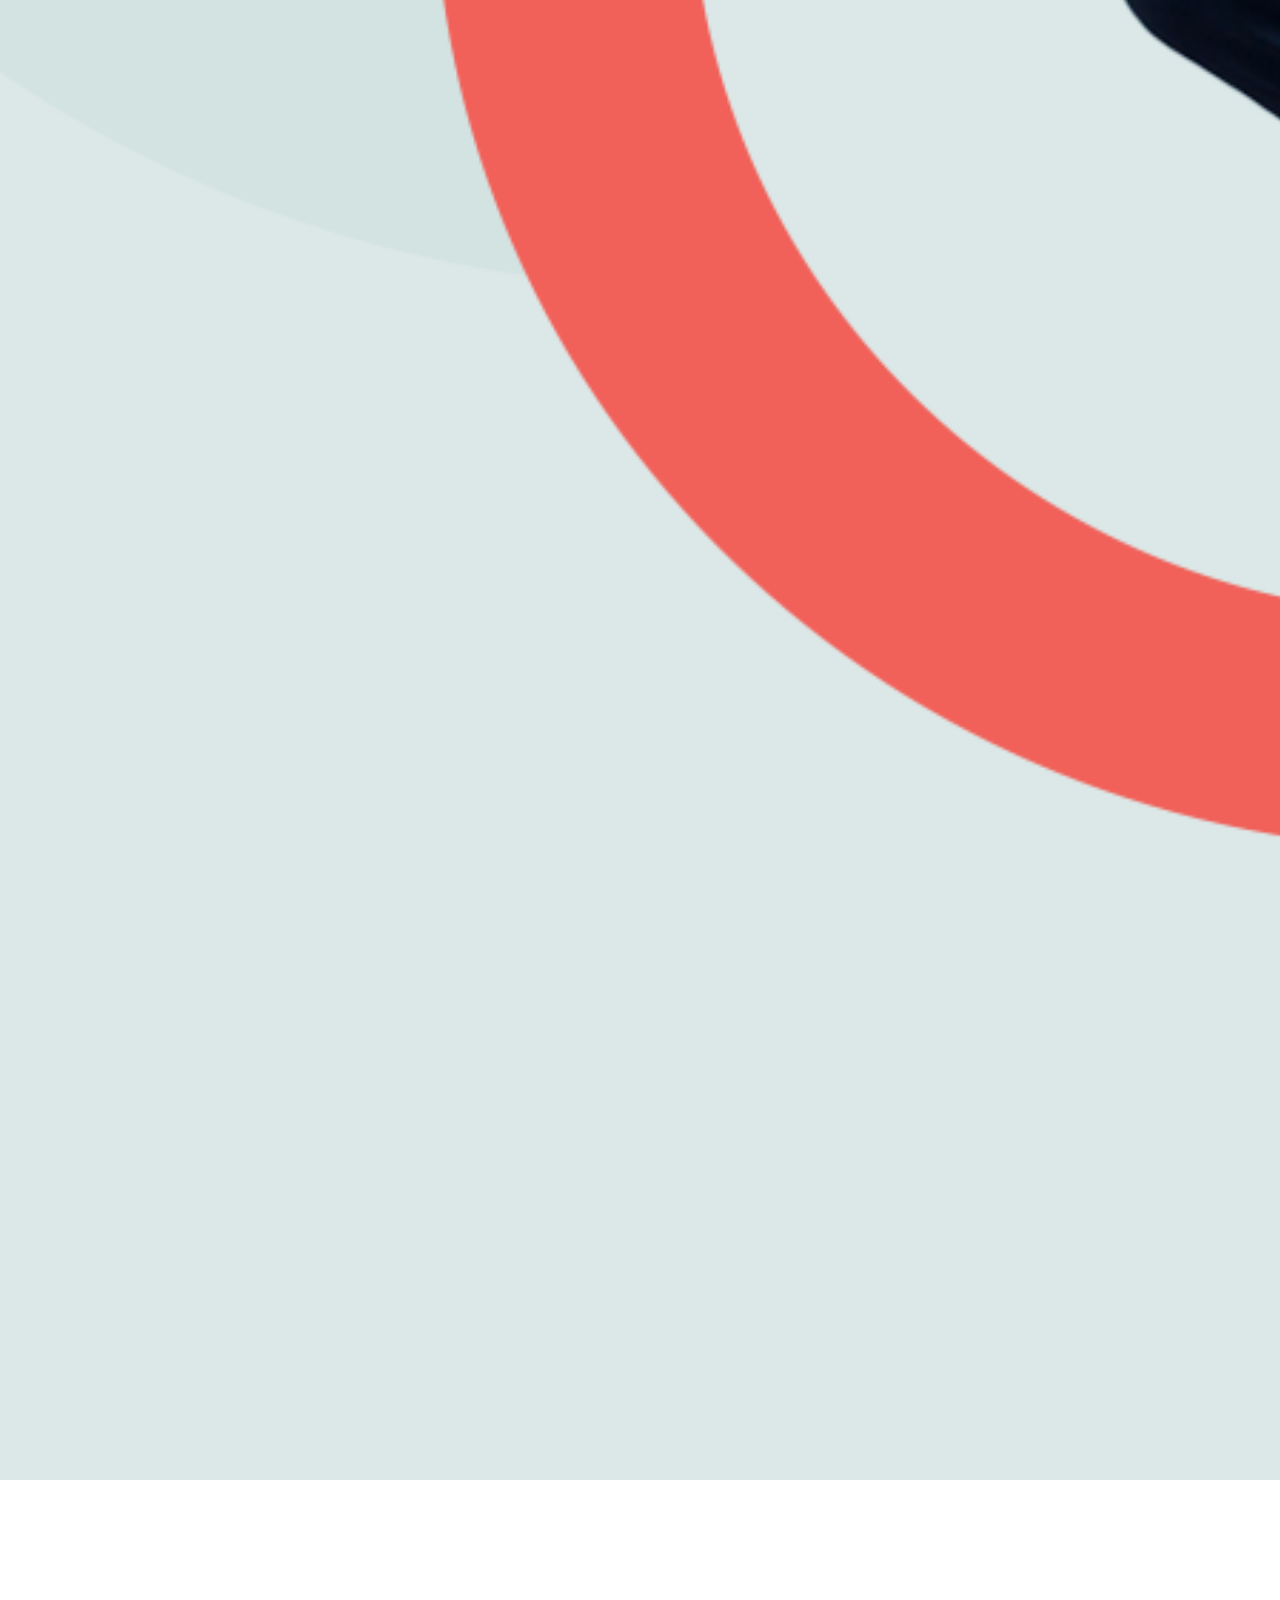
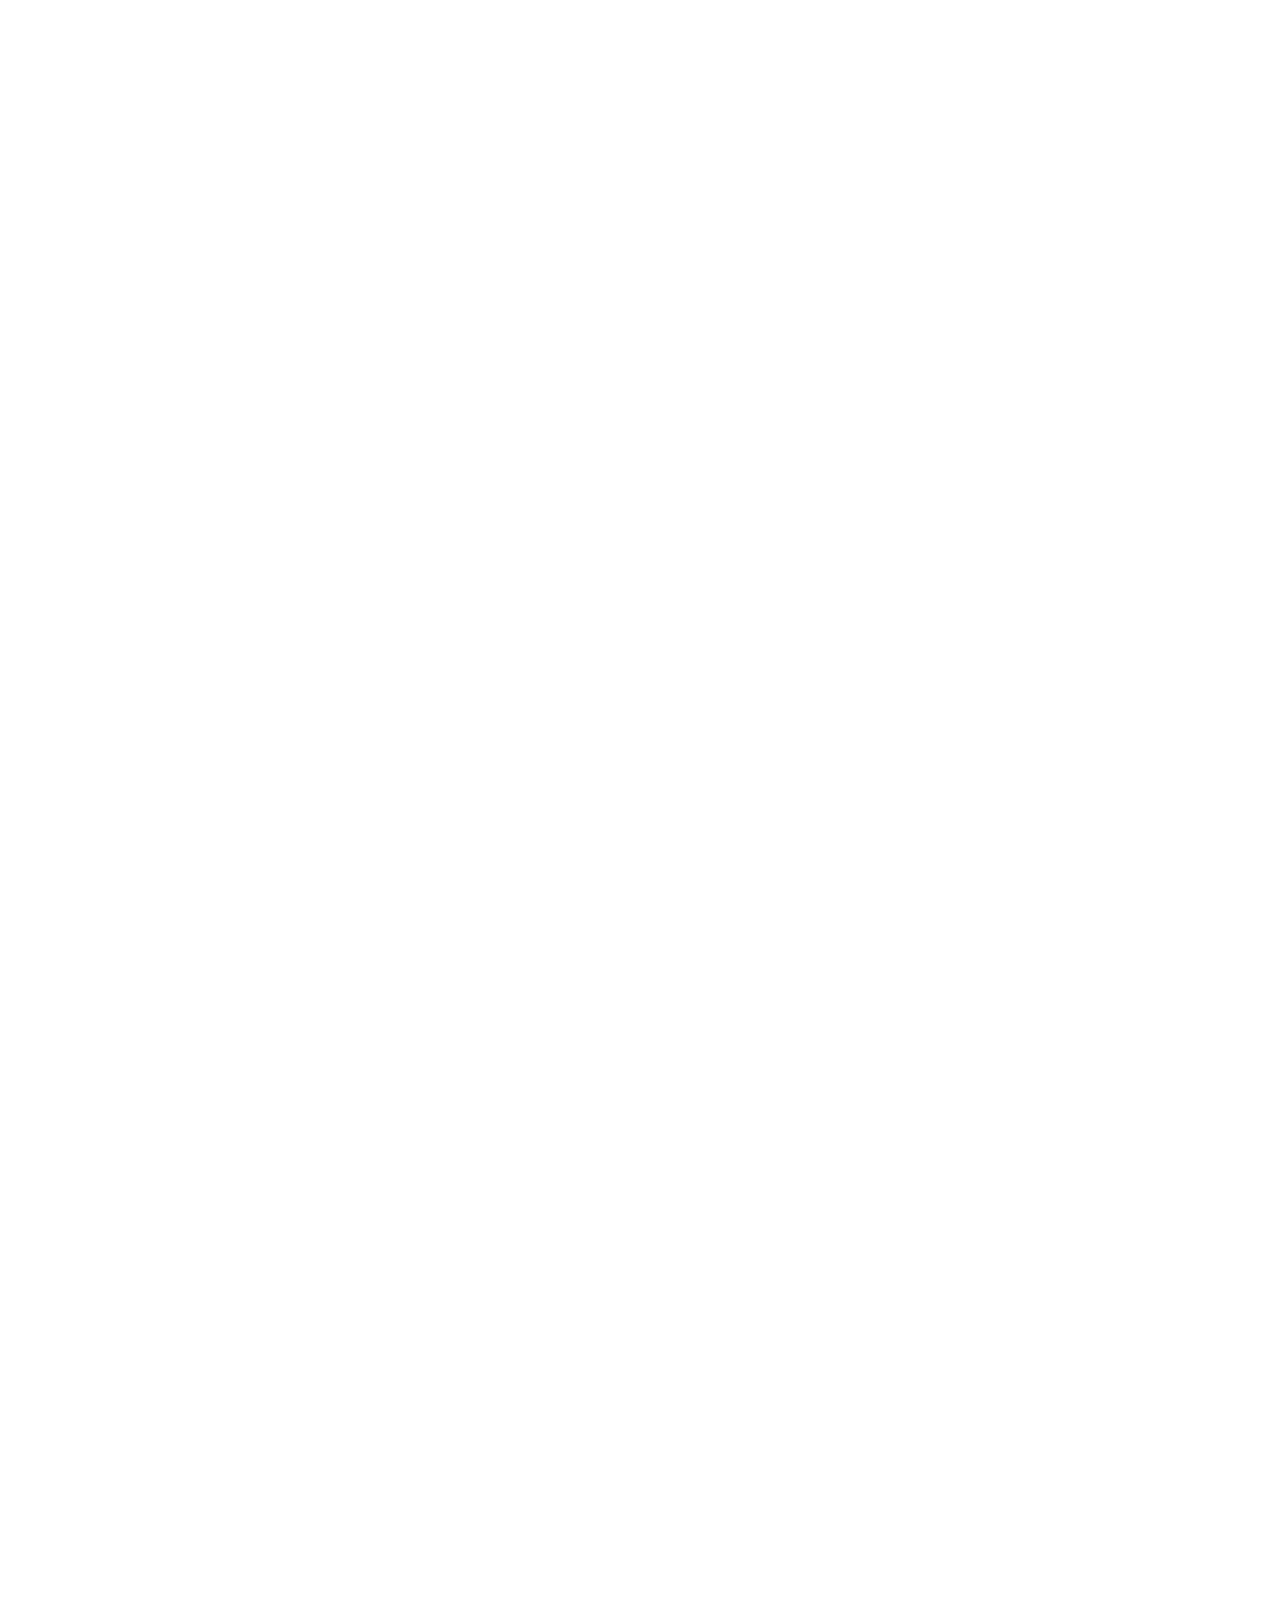
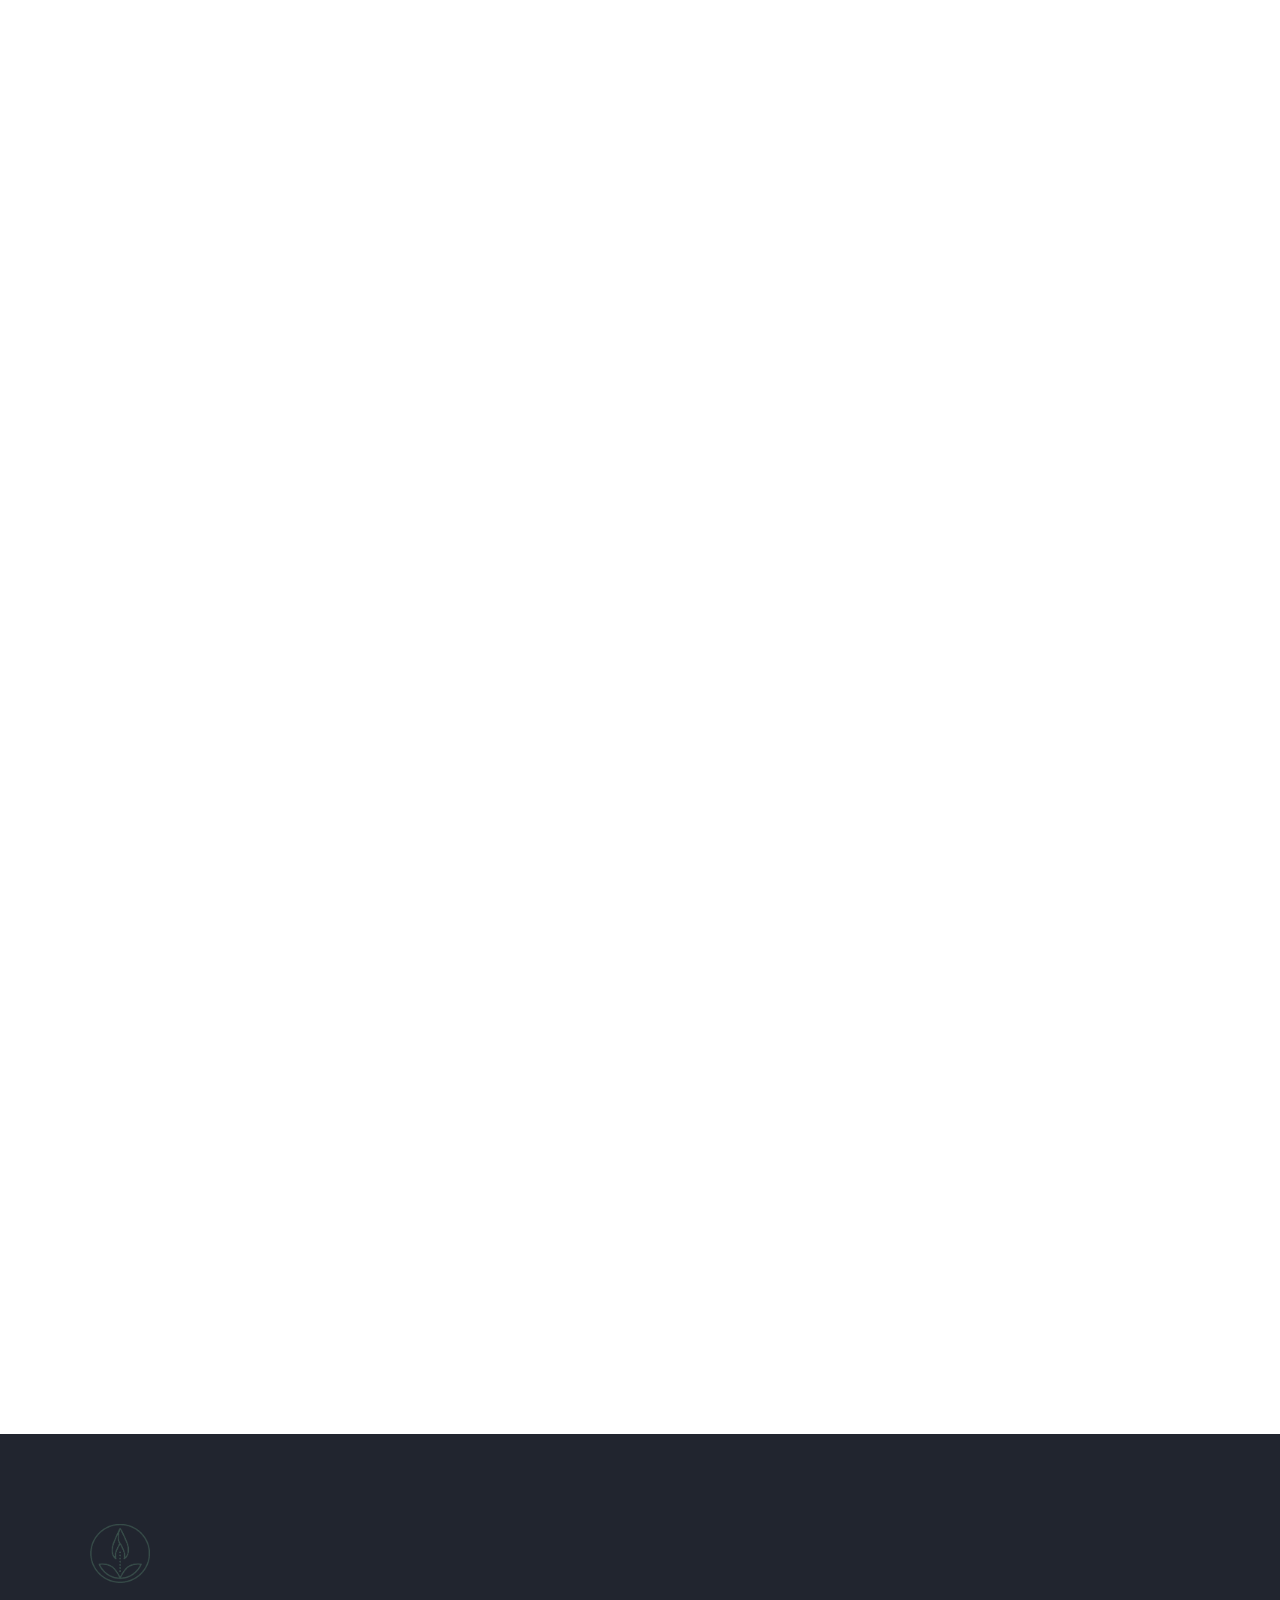
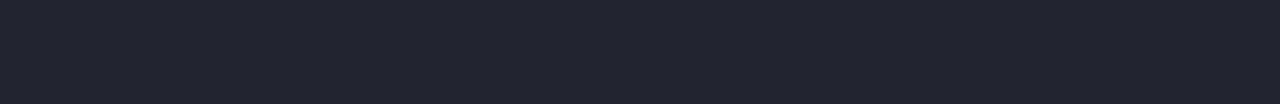
==== commit 966ecf09: "added homepage image and fix img responsiveness" ====
--- a/index.html
+++ b/index.html
@@ -1,186 +1,238 @@
-<!doctype html>
+<!DOCTYPE html>
 <html lang="en">
-
-<head>
+  <head>
     <!-- Required meta tags -->
-    <meta charset="utf-8">
-    <meta name="viewport" content="width=device-width, initial-scale=1">
+    <meta charset="utf-8" />
+    <meta name="viewport" content="width=device-width, initial-scale=1" />
 
     <!-- Bootstrap CSS -->
-    <link href="https://cdn.jsdelivr.net/npm/bootstrap@5.0.2/dist/css/bootstrap.min.css" rel="stylesheet"
-        integrity="sha384-EVSTQN3/azprG1Anm3QDgpJLIm9Nao0Yz1ztcQTwFspd3yD65VohhpuuCOmLASjC" crossorigin="anonymous">
-
-    <link rel="stylesheet" href="css/style.css">
-
+    <link
+      href="https://cdn.jsdelivr.net/npm/bootstrap@5.0.2/dist/css/bootstrap.min.css"
+      rel="stylesheet"
+      integrity="sha384-EVSTQN3/azprG1Anm3QDgpJLIm9Nao0Yz1ztcQTwFspd3yD65VohhpuuCOmLASjC"
+      crossorigin="anonymous"
+    />
+
+    <link rel="stylesheet" href="css/style.css" />
+    <!-- AOS ANIMATION-->
+    <link href="https://unpkg.com/aos@2.3.1/dist/aos.css" rel="stylesheet" />
     <title>Spazioequilibrio7</title>
-</head>
-
-<body>
-
-
-    <!--NAVBAR -->
-    <nav class="navbar navbar-expand-lg py-2.5 sticky-top navbar-light bg-light">
+  </head>
+
+  <body>
+    <!-- Navbar -->
+    <div data-aos="fade-down">
+      <div class="bg-background">
+        <nav class="navbar navbar-expand-lg py-3">
+          <div class="container">
+            <a class="navbar-brand" href="index.html">
+              <img
+                src="img/Logo.png"
+                alt="Logo"
+                width="30"
+                height="24"
+                class="d-inline-block align-text-top"
+              />
+              Spazioequilibrio
+            </a>
+            <button
+              class="toggler navbar-toggler"
+              type="button"
+              data-bs-toggle="collapse"
+              data-bs-target="#navmenu"
+            >
+              <span class="navbar-toggler-icon"></span>
+            </button>
+
+            <div class="collapse navbar-collapse" id="navmenu">
+              <ul class="navbar-nav ms-auto">
+                <li class="nav-item">
+                  <a href="#Yoga" class="nav-link">Yoga</a>
+                </li>
+                <li class="nav-item">
+                  <a href="#Pilates" class="nav-link">Pilates</a>
+                </li>
+                <li class="nav-item">
+                  <a href="#Shiatsu" class="nav-link">Shiatsu</a>
+                </li>
+              </ul>
+            </div>
+          </div>
+        </nav>
+
+        <!-- Showcase -->
+        <section
+          class="text-light p-5 p-lg-0 pt-lg-5 text-center text-sm-start"
+        >
+          <div class="container">
+            <div data-aos="fade-right">
+              <div class="d-sm-flex align-items-center justify-content-between">
+                <div>
+                  <h1 class="title-1st">Focus</h1>
+                  <h1>
+                    <span class="title-2nd justify-content-start">
+                      Get your mind & body in sync
+                    </span>
+                  </h1>
+                  <p class="lead my-4">
+                    Get the yoga you need to make your body, soul, and mind
+                    connect.
+                  </p>
+                </div>
+                <img
+                  class="img-opacity img-fluid w-50 d-none d-sm-block"
+                  src="img/yogapic1.jpg "
+                  alt=""
+                />
+              </div>
+            </div>
+          </div>
+        </section>
+      </div>
+    </div>
+
+    <!-- Learn Sections -->
+    <div data-aos="fade-right">
+      <section id="learn" class="py-5 my-5">
         <div class="container">
-            <a class="navbar-brand" href="#">
-                <img class="logo" src="img/Logo.png" alt="Logo">
-            </a>
-            <button class="navbar-toggler" type="button" data-bs-toggle="collapse" data-bs-target="#navbarNav"
-                aria-controls="navbarNav" aria-expanded="false" aria-label="Toggle navigation">
-                <span class="navbar-toggler-icon"></span>
-            </button>
-            <div class="collapse navbar-collapse" id="navbarNav">
-                <ul class="navbar-nav ms-auto ">
-                    <li class="nav-item">
-                        <a class="nav-link" href="#Yoga">Yoga</a>
-                    </li>
-                    <li class="nav-item">
-                        <a class="nav-link" href="#Pilates">Pilates</a>
-                    </li>
-                    <li class="nav-item">
-                        <a class="nav-link" href="#Shiatsu">Shiatsu</a>
-                    </li>
-                </ul>
-            </div>
-        </div>
-    </nav>
-    <!--//NAVBAR -->
-
-    <!--HERO -->
-    <div class="hero d-flex w-100 align-items-center">
-        <div class="container">
-            <div class="row">
-                <div id="carouselExampleCaptions" class="carousel slide">
-                    <div class="carousel-indicators">
-                        <button type="button" data-bs-target="#carouselExampleCaptions" data-bs-slide-to="0"
-                            class="active" aria-current="true" aria-label="Slide 1"></button>
-                        <button type="button" data-bs-target="#carouselExampleCaptions" data-bs-slide-to="1"
-                            aria-label="Slide 2"></button>
-                        <button type="button" data-bs-target="#carouselExampleCaptions" data-bs-slide-to="2"
-                            aria-label="Slide 3"></button>
-                    </div>
-                    <div class="carousel-inner ">
-                        <div class="carousel-item active">
-                            <img src="img/YogaCarousel.jpg" class="d-block w-100" alt="Yoga">
-                            <div class="carousel-caption d-none d-md-block">
-                                <h5>Yoga</h5>
-                                <p>Some representative placeholder content for the first slide.</p>
-                            </div>
-                        </div>
-                        <div class="carousel-item">
-                            <img src="img/PilatesCarousel.jpg" class="d-block w-100" alt="Pilates">
-                            <div class="carousel-caption d-none d-md-block">
-                                <h5>Pilates</h5>
-                                <p>Some representative placeholder content for the second slide.</p>
-                            </div>
-                        </div>
-                        <div class="carousel-item">
-                            <img src="img/ShiatsuCarousel.jpg" class="d-block w-100" alt="Shiatsu">
-                            <div class="carousel-caption d-none d-md-block">
-                                <h5>Shiatsu</h5>
-                                <p>Some representative placeholder content for the third slide.</p>
-                            </div>
-                        </div>
-                    </div>
-
-
-                    <button class="carousel-control-prev" type="button" data-bs-target="#carouselExampleCaptions"
-                        data-bs-slide="prev">
-                        <span class="carousel-control-prev-icon" aria-hidden="true"></span>
-                        <span class="visually-hidden">Previous</span>
-                    </button>
-                    <button class="carousel-control-next" type="button" data-bs-target="#carouselExampleCaptions"
-                        data-bs-slide="next">
-                        <span class="carousel-control-next-icon" aria-hidden="true"></span>
-                        <span class="visually-hidden">Next</span>
-                    </button>
-                </div>
-            </div>
-        </div>
-    </div>
-    <!--//HERO-->
+          <div class="row align-items-center justify-content-between">
+            <div class="col-md">
+              <img src="img/side_yoga.png" class="img-fluid" alt="" />
+            </div>
+            <div class="col-md p-5">
+              <div data-aos="fade-left">
+                <h2 class="px-5">Connect your mind and body</h2>
+                <p class="lead px-5">
+                  Adapt to the prevailing level of light and become able to see
+                  clearly.
+                </p>
+              </div>
+            </div>
+          </div>
+        </div>
+      </section>
+    </div>
 
     <!--YOGA-->
-    <section class="row w-100" id="Yoga">
+    <div data-aos="fade-up">
+      <section class="row w-100" id="Yoga">
         <div class="col-lg-6 col-img1"></div>
         <div class="col-lg-6 py-4">
-            <div class="container">
-                <div class="row">
-                    <div class="col-md-10 offset-md-1">
-                        <h6 class="text-primary">What is Yoga?</h6>
-                        <h1>Yoga</h1>
-                        <p>From antiquity to the present day a discipline practiced for its benefits through which body
-                            and mind find balance .</p>
-                        <p>balance space 7 offers courses of Hatha Yoga, Yoga in pregnancy and postpartum.</p>
-                        <a href="YogaPage.html" class="btn btn-outline-dark">Find out more</a>
-                    </div>
-                </div>
-            </div>
-        </div>
-    </section>
+          <div class="container">
+            <div class="row">
+              <div data-aos="fade-left">
+                <div class="col-md-10 offset-md-1">
+                  <h6 class="text-primary">What is Yoga?</h6>
+                  <h1>Yoga</h1>
+                  <p>
+                    From antiquity to the present day a discipline practiced for
+                    its benefits through which body and mind find balance .
+                  </p>
+                  <p>
+                    balance space 7 offers courses of Hatha Yoga, Yoga in
+                    pregnancy and postpartum.
+                  </p>
+                  <a href="YogaPage.html" class="btn btn-outline-dark"
+                    >Find out more</a
+                  >
+                </div>
+              </div>
+            </div>
+          </div>
+        </div>
+      </section>
+    </div>
     <!--//YOGA-->
 
     <!--PILATES-->
-    <section class="row w-100" id="Pilates">
+    <div data-aos="fade-up">
+      <section class="row w-100" id="Pilates">
         <div class="col-lg-6 py-4">
-            <div class="container">
-                <div class="row">
-                    <div class="col-md-10 offset-md-1">
-                        <h6 class="text-primary">What is Pilates?</h6>
-                        <h1>Pilates</h1>
-                        <p>From antiquity to the present day a discipline practiced for its benefits through which body
-                            and mind find balance .</p>
-                        <p>balance space 7 offers courses of Hatha Yoga, Yoga in pregnancy and postpartum.</p>
-                        <a href="PilatesPage.html" class="btn btn-outline-dark">Find out more</a>
-                    </div>
-                </div>
-            </div>
+          <div class="container">
+            <div class="row">
+              <div data-aos="fade-right">
+                <div class="col-md-10 offset-md-1">
+                  <h6 class="text-primary">What is Pilates?</h6>
+                  <h1>Pilates</h1>
+                  <p>
+                    From antiquity to the present day a discipline practiced for
+                    its benefits through which body and mind find balance .
+                  </p>
+                  <p>
+                    balance space 7 offers courses of Hatha Yoga, Yoga in
+                    pregnancy and postpartum.
+                  </p>
+                  <a href="PilatesPage.html" class="btn btn-outline-dark"
+                    >Find out more</a
+                  >
+                </div>
+              </div>
+            </div>
+          </div>
         </div>
         <div class="col-lg-6 col-img2"></div>
-    </section>
+      </section>
+    </div>
     <!--//PILATES-->
 
     <!--SHIATSU-->
-    <section class="row w-100" id="Shiatsu">
+    <div data-aos="fade-up">
+      <section class="row w-100" id="Shiatsu">
         <div class="col-lg-6 col-img3"></div>
         <div class="col-lg-6 py-4">
-            <div class="container">
-                <div class="row">
-                    <div class="col-md-10 offset-md-1">
-                        <h6 class="text-primary">What is Shiatsu?</h6>
-                        <h1>Shiatsu</h1>
-                        <p>From antiquity to the present day a discipline practiced for its benefits through which body
-                            and mind find balance .</p>
-                        <p>balance space 7 offers courses of Hatha Yoga, Yoga in pregnancy and postpartum.</p>
-                        <a href="ShiatsuPage.html" class="btn btn-outline-dark">Find out more</a>
-                    </div>
-                </div>
-            </div>
-        </div>
-    </section>
+          <div class="container">
+            <div class="row">
+              <div data-aos="fade-left">
+                <div class="col-md-10 offset-md-1">
+                  <h6 class="text-primary">What is Shiatsu?</h6>
+                  <h1>Shiatsu</h1>
+                  <p>
+                    From antiquity to the present day a discipline practiced for
+                    its benefits through which body and mind find balance .
+                  </p>
+                  <p>
+                    balance space 7 offers courses of Hatha Yoga, Yoga in
+                    pregnancy and postpartum.
+                  </p>
+                  <a href="ShiatsuPage.html" class="btn btn-outline-dark"
+                    >Find out more</a
+                  >
+                </div>
+              </div>
+            </div>
+          </div>
+        </div>
+      </section>
+    </div>
     <!--//SHIATSU-->
 
     <!--FOOTER-->
     <footer>
-        <div class="footer-top">
-            <div class="container">
-                <div class="row">
-                    <div class="col-md-4">
-                        <img class="logo" src="img/Logo.png" alt="Logo">
-                    </div>
-                    <div class="col-md-2">
-                        <h5> </h5>
-                    </div>
-                </div>
-            </div>
-        </div>
+      <div class="footer-top">
+        <div class="container">
+          <div class="row">
+            <div class="col-md-4">
+              <img class="logo" src="img/Logo.png" alt="Logo" />
+            </div>
+            <div class="col-md-2">
+              <h5></h5>
+            </div>
+          </div>
+        </div>
+      </div>
     </footer>
     <!--//FOOTER-->
 
     <!-- Option 1: Bootstrap Bundle with Popper -->
-    <script src="https://cdn.jsdelivr.net/npm/bootstrap@5.0.2/dist/js/bootstrap.bundle.min.js"
-        integrity="sha384-MrcW6ZMFYlzcLA8Nl+NtUVF0sA7MsXsP1UyJoMp4YLEuNSfAP+JcXn/tWtIaxVXM" crossorigin="anonymous">
+    <script
+      src="https://cdn.jsdelivr.net/npm/bootstrap@5.0.2/dist/js/bootstrap.bundle.min.js"
+      integrity="sha384-MrcW6ZMFYlzcLA8Nl+NtUVF0sA7MsXsP1UyJoMp4YLEuNSfAP+JcXn/tWtIaxVXM"
+      crossorigin="anonymous"
+    ></script>
+    <!----AOS ANIMATION JS-->
+    <script src="https://unpkg.com/aos@2.3.1/dist/aos.js"></script>
+    <script>
+      AOS.init();
     </script>
-
-</body>
-
-</html>+  </body>
+</html>
--- a/css/style.css
+++ b/css/style.css
@@ -1,106 +1,319 @@
   @import url('https://fonts.googleapis.com/css2?family=Sora:wght@200&family=Source+Sans+Pro:ital,wght@0,200;0,300;0,400;0,600;0,700;0,900;1,200;1,300;1,400;1,600;1,700;1,900&display=swap');
-
-:root{
-    --primary: #e4e2db;
-    --dark: #21252f;
-    --body: #888;
-    --box-shadow: 0 8px 22px rgba(0,0,0,0.1);
-}
-
-body {
-    font-family: Sora, "sans-serif";
-    line-height: 1.7;
-    color: var(--body);
-}
-
-h1,h2,h3,h4,h5,h6,
-.display-4 {
-    color: var(--dark);
-    font-weight: 700;
-}
-
-a {
-    color: var(--dark);
-    text-decoration: none;  
-}
-
-.navbar .logo {
-    width: 60px;
-}
-
-.navbar .nav-link {
-    font-size: 30px;
-    font-weight: 700;
-}
-
-.navbar {
-    box-shadow: var(--box-shadow);
-}
-
-.hero {
-    background-image: url(../img/Background.png);
-    background-position: center;
-    background-size: cover;
-    background-attachment: fixed;
-    position: relative;
-    z-index: 2;
-    min-height: 100%;
-    width: 100%;
-}
-
-.hero::after{
-    content: "";
-    width: 100%;
-    height: 100%;
-    position: absolute;
-    top: 0;
-    left: 0;
-    background-color: rgba(21, 20, 51, 0.8);
-    z-index: -1;
-}
-
-section {
-    padding-top: 50px;
-    padding-bottom: 50px;
-}
-
-.col-img1 {
-    background-image: url(../img/Yogapose.webp);
-    background-position: center;
-    background-size: cover; 
-    min-height: auto;
-    
-}
-
-.col-img2 {
-    background-image: url(../img/Pilatespose.webp);
-    background-position: center;
-    background-size: cover;
-    min-height: auto;
-}
-
-.col-img3 {
-    background-image: url(../img/Shiatsupose.webp);
-    background-position: center;
-    background-size: cover;
-    min-height: auto;
-}
-
-.footer-top {
-    padding-bottom: 90px;
-    padding: 90px;
-    background-color: var(--dark);
-
-}
-.footer-top .logo {
-    width: 60px;
-}
-
-.carousel-item img{
-    align-items: center;
-    max-height: 75vh;
-    min-width: 50vw;
-    background-size: cover;
-    width: 100%;
-    opacity: 90%;
-}+  @import url('https://fonts.googleapis.com/css2?family=Poppins:wght@500&display=swap');
+  @import url('https://fonts.googleapis.com/css2?family=Poppins:wght@700&display=swap');
+
+  :root {
+      --primary: #e4e2db;
+      --dark: #21252f;
+      --body: #888;
+      --box-shadow: 0 8px 22px rgba(0, 0, 0, 0.1);
+  }
+
+  html,
+  body {
+      font-family: Sora, "sans-serif";
+      line-height: 1.7;
+      color: var(--body);
+      overflow-x: hidden;
+      margin: 0px;
+      padding: 0px;
+
+  }
+
+  h1,
+  h2,
+  h3,
+  h4,
+  h5,
+  h6,
+  .display-4 {
+      color: var(--dark);
+      font-weight: 700;
+  }
+
+  .title-1st {
+      font-family: 'Poppins',
+          sans-serif;
+      font-weight: 500;
+      font-size: 50px;
+      color: #547670;
+  }
+
+  .title-2nd {
+      font-family: 'Poppins',
+          sans-serif;
+      font-weight: 700;
+      font-size: 55px;
+      color: #404b48;
+  }
+
+  .lead {
+      color: #547670;
+  }
+
+  .bg-background {
+      background-image: url(../img/yoga.png);
+      min-height: 100vh;
+      width: 100vw;
+      background-repeat: no-repeat;
+      background-position: 70%;
+      background-size: cover;
+
+  }
+
+  .img-opacity {
+      opacity: 0;
+  }
+
+  a {
+      color: var(--dark);
+      text-decoration: none;
+  }
+
+  .navbar-brand img {
+      width: 35px;
+      height: 30px;
+  }
+
+  .navbar .nav-link {
+      font-size: 18px;
+      font-weight: 700;
+      color: #547670;
+  }
+
+  .navbar {
+      background-color: rgba(0, 0, 0, 0);
+  }
+
+  .nav-shadow {
+      box-shadow: var(--box-shadow);
+  }
+
+  .hero {
+      /* background-image: url(../img/Background.png); */
+      background-position: center;
+      background-size: cover;
+      background-attachment: fixed;
+      position: relative;
+      z-index: 2;
+      min-height: 100%;
+      width: 100%;
+  }
+
+  .hero::after {
+      content: "";
+      width: 100%;
+      height: 100%;
+      position: absolute;
+      top: 0;
+      left: 0;
+      /* background-color: rgba(21, 20, 51, 0.8); */
+      z-index: -1;
+  }
+
+  section {
+      padding-top: 50px;
+      padding-bottom: 50px;
+  }
+
+  .col-img1 {
+      background-image: url(../img/yogaa.png);
+      background-position: center;
+      background-size: cover;
+      min-height: 50vh;
+
+  }
+
+  .col-img2 {
+      background-image: url(../img/pilates.jpg);
+      background-position: center;
+      background-size: cover;
+      min-height: 45vh;
+  }
+
+  .col-img3 {
+      background-image: url(../img/Shiatsu.jpg);
+      background-position: center;
+      background-size: cover;
+      min-height: 45vh;
+  }
+
+  .col-img4 {
+      background-image: url(../img/yogapic1.jpg);
+      background-position: unset;
+      background-size: cover;
+      min-height: auto;
+      align-items: center;
+  }
+
+  .col-img5 {
+      background-image: url(../img/hand.jpg);
+      background-position: center;
+      background-size: cover;
+      min-height: auto;
+  }
+
+  .col-img6 {
+      background-image: url(../img/middlepic.jpg);
+      background-position: center;
+      background-size: cover;
+      min-height: auto;
+  }
+
+  .col-img7 {
+      background-image: url(../img/image7.webp);
+      background-position: center;
+      background-size: cover;
+      min-height: auto;
+  }
+
+  .col-img8 {
+      background-image: url(../img/image8.webp);
+      background-position: center;
+      background-size: cover;
+      min-height: auto;
+  }
+
+  .col-img9 {
+      background-image: url(../img/image9.webp);
+      background-position: center;
+      background-size: cover;
+      min-height: auto;
+  }
+
+  .col-img10 {
+      background-image: url(../img/image10.webp);
+      background-position: center;
+      background-size: cover;
+      min-height: auto;
+  }
+
+  .col-img11 {
+      background-image: url(../img/image11.webp);
+      background-position: center;
+      background-size: cover;
+      min-height: auto;
+  }
+
+  .col-img12 {
+      background-image: url(../img/image12.webp);
+      background-position: center;
+      background-size: cover;
+      min-height: auto;
+  }
+
+  .col-img13 {
+      background-image: url(../img/image13.webp);
+      background-position: center;
+      background-size: cover;
+      min-height: auto;
+  }
+
+  .col-img14 {
+      background-image: url(../img/image14.jpg);
+      background-position: center;
+      background-size: cover;
+      min-height: auto;
+  }
+
+  .footer-top {
+      padding-bottom: 90px;
+      padding: 90px;
+      background-color: var(--dark);
+
+  }
+
+  .footer-top .logo {
+      width: 60px;
+  }
+
+  .carousel-item img {
+      align-items: center;
+      max-height: 75vh;
+      min-width: 50vw;
+      background-size: cover;
+      width: 100%;
+      opacity: 90%;
+  }
+
+  /* MEDIUM BREAKPOINT */
+  @media (max-width: 768px) {
+      .bg-background {
+          min-height: 30vh;
+      }
+
+      .title-1st {
+          font-family: 'Poppins',
+              sans-serif;
+          font-weight: 500;
+          font-size: 30px;
+          color: #547670;
+      }
+
+      .title-2nd {
+          font-family: 'Poppins',
+              sans-serif;
+          font-weight: 700;
+          font-size: 35px;
+          color: #404b48;
+      }
+
+  }
+
+  /* //MEDIUM BREAKPOINT */
+
+  /* LARGE BREAKPOINT */
+  @media (max-width: 992px) {
+      .col-img1 {
+          background-image: url(../img/yogaa.png);
+          background-position: center;
+          background-size: cover;
+          min-height: auto;
+
+      }
+
+      .col-img2 {
+          background-image: url(../img/pilates.jpg);
+          background-position: center;
+          background-size: cover;
+          min-height: auto;
+      }
+
+      .col-img3 {
+          background-image: url(../img/Shiatsu.jpg);
+          background-position: center;
+          background-size: cover;
+          min-height: auto;
+      }
+
+  }
+
+  /* //LARGE BREAKPOINT */
+
+  /* EXTRA EXTRA LARGE BREAKPOINT */
+  @media (max-width: 1200px) {
+      .col-img1 {
+          background-image: url(../img/yogaa.png);
+          background-position: center;
+          background-size: cover;
+          min-height: auto;
+
+      }
+
+      .col-img2 {
+          background-image: url(../img/pilates.jpg);
+          background-position: center;
+          background-size: cover;
+          min-height: auto;
+      }
+
+      .col-img3 {
+          background-image: url(../img/Shiatsu.jpg);
+          background-position: center;
+          background-size: cover;
+          min-height: auto;
+      }
+
+  }
+
+  /* //EXTRA EXTRA LARGE BREAKPOINT */